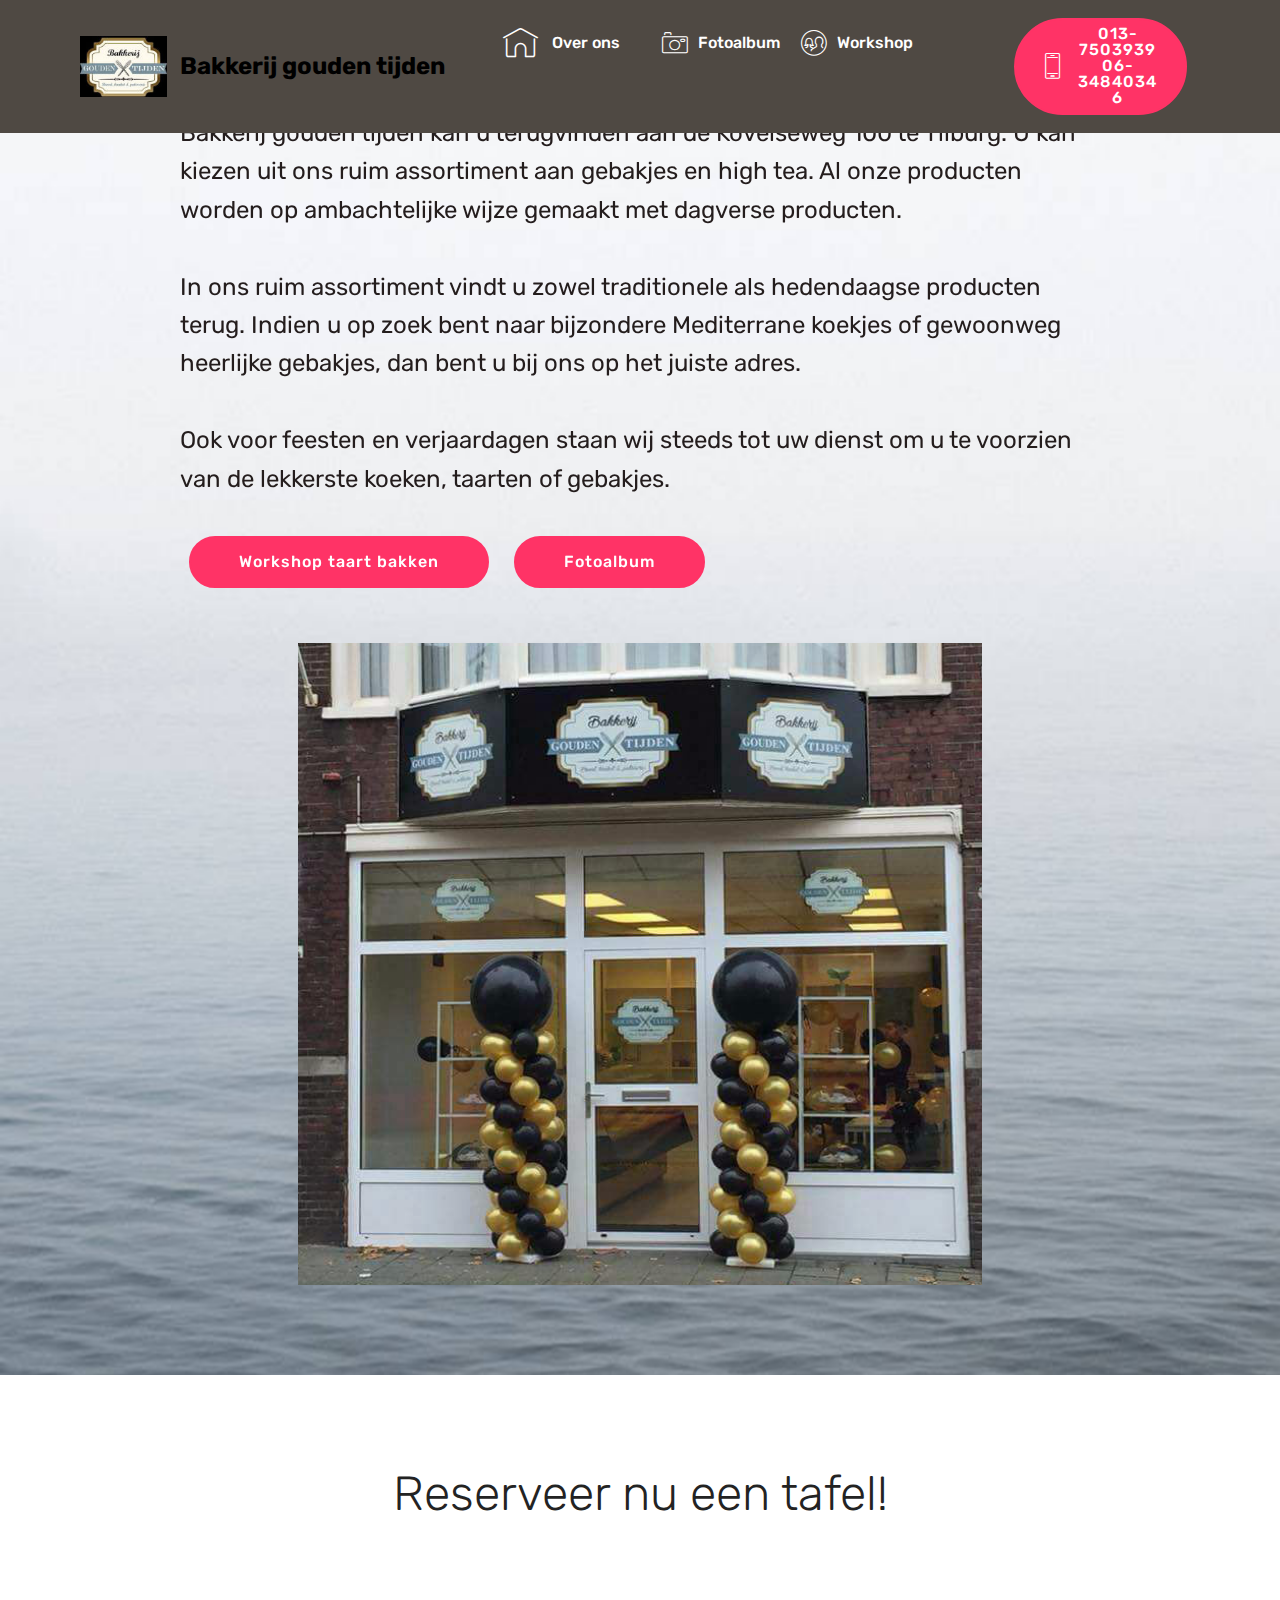
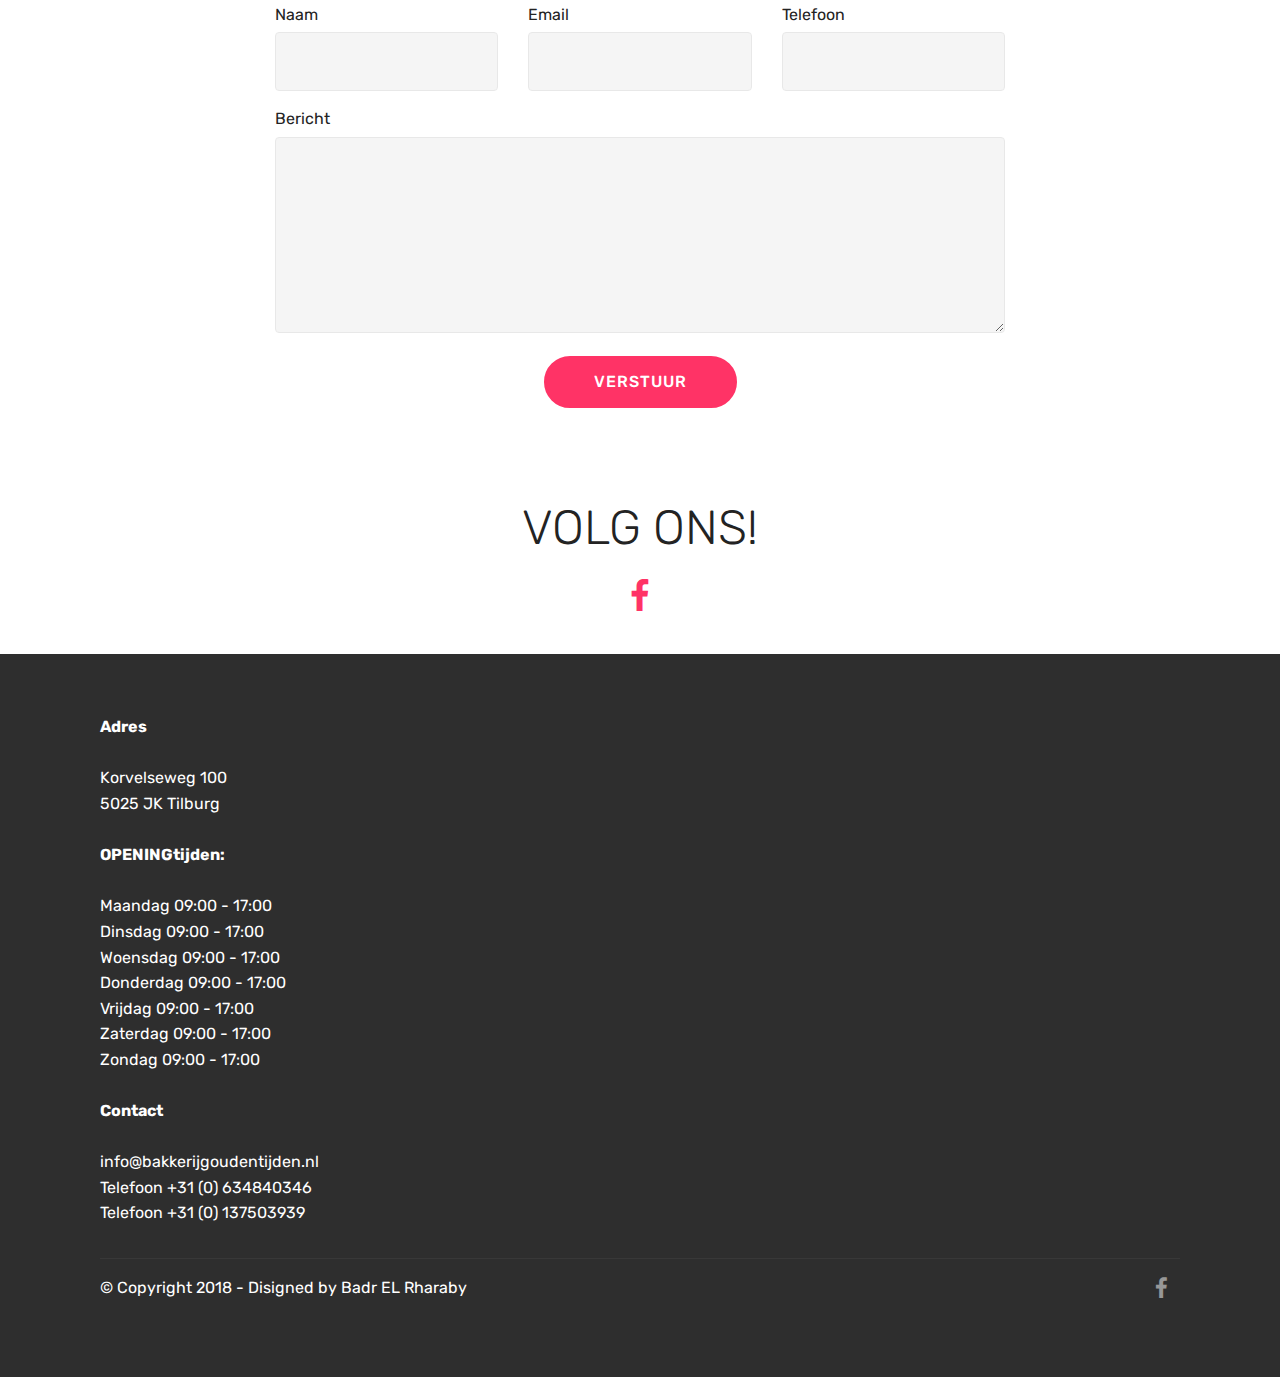
==== index.html @ db58642c "create github pages" ====
<!DOCTYPE html>
<html >
<head>
  <!-- Site made with Mobirise Website Builder v4.6.7, https://mobirise.com -->
  <meta charset="UTF-8">
  <meta http-equiv="X-UA-Compatible" content="IE=edge">
  <meta name="generator" content="Mobirise v4.6.7, mobirise.com">
  <meta name="viewport" content="width=device-width, initial-scale=1, minimum-scale=1">
  <link rel="shortcut icon" href="assets/images/download-122x86.jpg" type="image/x-icon">
  <meta name="description" content="Bakkerij gouden tijden, taart, gebak, hapjes, bastilla, msemen, bruidstaart, bakker Tilburg, bakkerij Tilburg, bakkerij korvelseweg, bakkerij brabant, Marokkaanse bakkerij, taarten bakker, workshop taarten bakker, team building, verjaardag, kinderfeestje, ramadan, high tea, lekker eten, marokkaanse koekjes, uit eten, lunchen">
  <title>Home</title>
  <link rel="stylesheet" href="assets/web/assets/mobirise-icons/mobirise-icons.css">
  <link rel="stylesheet" href="assets/tether/tether.min.css">
  <link rel="stylesheet" href="assets/bootstrap/css/bootstrap.min.css">
  <link rel="stylesheet" href="assets/bootstrap/css/bootstrap-grid.min.css">
  <link rel="stylesheet" href="assets/bootstrap/css/bootstrap-reboot.min.css">
  <link rel="stylesheet" href="assets/socicon/css/styles.css">
  <link rel="stylesheet" href="assets/dropdown/css/style.css">
  <link rel="stylesheet" href="assets/theme/css/style.css">
  <link rel="stylesheet" href="assets/mobirise/css/mbr-additional.css" type="text/css">
  
  
  
</head>
<body>
  <section class="menu cid-qR75Zklial" once="menu" id="menu1-e">

    

    <nav class="navbar navbar-expand beta-menu navbar-dropdown align-items-center navbar-fixed-top navbar-toggleable-sm">
        <button class="navbar-toggler navbar-toggler-right" type="button" data-toggle="collapse" data-target="#navbarSupportedContent" aria-controls="navbarSupportedContent" aria-expanded="false" aria-label="Toggle navigation">
            <div class="hamburger">
                <span></span>
                <span></span>
                <span></span>
                <span></span>
            </div>
        </button>
        <div class="menu-logo">
            <div class="navbar-brand">
                <span class="navbar-logo">
                    <a href="https://mobirise.com">
                         <img src="assets/images/download-122x86.jpg" alt="Mobirise" title="" style="height: 3.8rem;">
                    </a>
                </span>
                <span class="navbar-caption-wrap"><a class="navbar-caption text-black display-5" href="index.html">Bakkerij gouden tijden</a></span>
            </div>
        </div>
        <div class="collapse navbar-collapse" id="navbarSupportedContent">
            <ul class="navbar-nav nav-dropdown" data-app-modern-menu="true"><li class="nav-item"><a class="nav-link link text-white display-7" href="page3.html"><span class="mbri-home mbr-iconfont mbr-iconfont-btn" style="font-size: 35px;"></span>Over ons</a></li><li class="nav-item"><a class="nav-link link text-white display-7" href="page2.html"></a></li><li class="nav-item"><a class="nav-link link text-white display-7" href="page4.html"><br><br><span class="mbri-camera mbr-iconfont mbr-iconfont-btn"><br></span>Fotoalbum</a></li><li class="nav-item"><a class="nav-link link text-white display-7" href="page2.html"><span class="mbri-users mbr-iconfont mbr-iconfont-btn"></span>Workshop<br></a></li><li class="nav-item"><a class="nav-link link text-white display-7" href="page2.html"></a></li><li class="nav-item"><a class="nav-link link text-white display-7" href="page2.html"></a></li><li class="nav-item"><a class="nav-link link text-white display-7" href="page2.html"></a></li>
                <li class="nav-item">
                    <a class="nav-link link text-white display-7" href="https://mobirise.com">&nbsp; &nbsp; &nbsp; &nbsp; &nbsp; &nbsp; &nbsp; &nbsp; &nbsp; &nbsp; &nbsp;</a>
                </li></ul>
            <div class="navbar-buttons mbr-section-btn"><a class="btn btn-sm btn-secondary display-4" href="https://mobirise.com"><span class="mbri-mobile2 mbr-iconfont mbr-iconfont-btn"></span>013-7503939<br>06-34840346<br></a></div>
        </div>
    </nav>
</section>

<section class="engine"><a href="https://mobirise.ws/p">open source website creator</a></section><section class="header4 cid-qRaRtnP26d mbr-parallax-background" id="header4-s">

    

    

    <div class="container">
        <div class="row justify-content-md-center">
            <div class="media-content col-md-10">
                <h1 class="mbr-section-title align-center mbr-white pb-3 mbr-bold mbr-fonts-style display-1"></h1>
                
                <div class="mbr-text align-center mbr-white pb-3">
                    <p class="mbr-text mbr-fonts-style display-5">Bakkerij gouden tijden kan u terugvinden aan de Kovelseweg 100 te Tilburg. U kan kiezen uit ons ruim assortiment aan gebakjes en high tea. Al onze producten worden op ambachtelijke wijze gemaakt met dagverse producten. 
<br>
<br>In ons ruim assortiment vindt u zowel traditionele als hedendaagse producten terug. Indien u op zoek bent naar bijzondere Mediterrane koekjes of gewoonweg heerlijke gebakjes, dan bent u bij ons op het juiste adres. 
<br>
<br>Ook voor feesten en verjaardagen staan wij steeds tot uw dienst om u te voorzien van de lekkerste koeken, taarten of gebakjes.</p>
                </div>
                <div class="mbr-section-btn align-center"><a class="btn btn-md btn-secondary display-4" href="page2.html">Workshop taart bakken</a> <a class="btn btn-md btn-secondary display-4" href="page4.html">Fotoalbum</a></div>
            </div>
            <div class="mbr-figure pt-5">
                <img src="assets/images/img-20180428-wa0002-720x960.jpg" alt="Mobirise" title="" style="width: 60%;">
            </div>
        </div>
    </div>
</section>

<section class="mbr-section form1 cid-qRaJacWa7t" id="form1-o">

    

    
    <div class="container">
        <div class="row justify-content-center">
            <div class="title col-12 col-lg-8">
                <h2 class="mbr-section-title align-center pb-3 mbr-fonts-style display-2">Reserveer nu een tafel!</h2>
                <h3 class="mbr-section-subtitle align-center mbr-light pb-3 mbr-fonts-style display-5"></h3>
            </div>
        </div>
    </div>
    <div class="container">
        <div class="row justify-content-center">
            <div class="media-container-column col-lg-8" data-form-type="formoid">
                    <div data-form-alert="" hidden="">
                        Bedankt om het formulier in te vullen!
                    </div>
            
                    <form class="mbr-form" action="https://mobirise.com/" method="post" data-form-title="Mobirise Form"><input type="hidden" name="email" data-form-email="true" value="PNdp8XeYbMkjTJleqFMUQS/16YJw1NssBo35dkM4zRsrhvldEY/77U6c1dZiPjbWBC8SFFbEBg14vTzvutDBOvcJUZpwWncxmSJo+7ZG661r6z3L/tLcrryjTlhvip1u" data-form-field="Email">
                        <div class="row row-sm-offset">
                            <div class="col-md-4 multi-horizontal" data-for="name">
                                <div class="form-group">
                                    <label class="form-control-label mbr-fonts-style display-7" for="name-form1-o">Naam</label>
                                    <input type="text" class="form-control" name="name" data-form-field="Name" required="" id="name-form1-o">
                                </div>
                            </div>
                            <div class="col-md-4 multi-horizontal" data-for="email">
                                <div class="form-group">
                                    <label class="form-control-label mbr-fonts-style display-7" for="email-form1-o">Email</label>
                                    <input type="email" class="form-control" name="email" data-form-field="Email" required="" id="email-form1-o">
                                </div>
                            </div>
                            <div class="col-md-4 multi-horizontal" data-for="phone">
                                <div class="form-group">
                                    <label class="form-control-label mbr-fonts-style display-7" for="phone-form1-o">Telefoon</label>
                                    <input type="tel" class="form-control" name="phone" data-form-field="Phone" id="phone-form1-o">
                                </div>
                            </div>
                        </div>
                        <div class="form-group" data-for="message">
                            <label class="form-control-label mbr-fonts-style display-7" for="message-form1-o">Bericht</label>
                            <textarea type="text" class="form-control" name="message" rows="7" data-form-field="Message" id="message-form1-o"></textarea>
                        </div>
            
                        <span class="input-group-btn"><button href="" type="submit" class="btn btn-form btn-secondary display-4">VERSTUUR</button></span>
                    </form>
            </div>
        </div>
    </div>
</section>

<section class="cid-qRP36KrveB" id="social-buttons2-15">

    

    

    <div class="container">
        <div class="media-container-row">
            <div class="col-md-8 align-center">
                <h2 class="pb-3 mbr-fonts-style display-2">
                    VOLG ONS!
                </h2>
                <div class="social-list pl-0 mb-0">
                    <a href="https://nl-nl.facebook.com/BakkerijGoudenTijden/" target="_blank">
                        <span class="px-2 mbr-iconfont mbr-iconfont-social socicon-facebook socicon"></span>
                    </a>
                    <a href="https://www.facebook.com/pages/Mobirise/1616226671953247" target="_blank">
                        
                    </a>
                    <a href="https://instagram.com/mobirise" target="_blank">
                        
                    </a>
                    <a href="https://www.youtube.com/c/mobirise" target="_blank">
                        
                    </a>
                    <a href="https://plus.google.com/u/0/+Mobirise" target="_blank">
                        
                    </a>
                    <a href="https://www.behance.net/Mobirise" target="_blank">
                        
                    </a>
                </div>
            </div>
        </div>
    </div>
</section>

<section class="cid-qRaJcDQ9yj" id="footer2-p">

    

    

    <div class="container">
        <div class="media-container-row content mbr-white">
            <div class="col-12 col-md-3 mbr-fonts-style display-7">
                <p class="mbr-text">
                    <strong>Adres</strong>
                    <br><br>Korvelseweg 100<br>5025 JK Tilburg<br>
                    <br><strong>OPENINGtijden:</strong><strong><br></strong><br>Maandag	09:00 - 17:00<br>Dinsdag	09:00 - 17:00
<br>Woensdag	09:00 - 17:00
<br>Donderdag	09:00 - 17:00<br>Vrijdag	09:00 - 17:00
<br>Zaterdag	09:00 - 17:00
<br>Zondag	09:00 - 17:00<br>
                    <br><strong>Contact</strong><br>
                    <br>info@bakkerijgoudentijden.nl &nbsp; &nbsp; Telefoon +31 (0) 634840346<br>Telefoon&nbsp;+31 (0) 137503939</p>
            </div>
            <div class="col-12 col-md-3 mbr-fonts-style display-7">
                <p class="mbr-text"><br><br></p>
            </div>
            <div class="col-12 col-md-6">
                <div class="google-map"><iframe frameborder="0" style="border:0" src="https://www.google.com/maps/embed/v1/place?key=AIzaSyA0Dx_boXQiwvdz8sJHoYeZNVTdoWONYkU&amp;q=place_id:EitLb3J2ZWxzZXdlZyAxMDAsIDUwMjUgSksgVGlsYnVyZywgTmVkZXJsYW5kIhoSGAoUChIJ70l03Ue-xkcRqpAuy1UqE6YQZA" allowfullscreen=""></iframe></div>
            </div>
        </div>
        <div class="footer-lower">
            <div class="media-container-row">
                <div class="col-sm-12">
                    <hr>
                </div>
            </div>
            <div class="media-container-row mbr-white">
                <div class="col-sm-6 copyright">
                    <p class="mbr-text mbr-fonts-style display-7">
                        © Copyright 2018 - Disigned by Badr EL Rharaby</p>
                </div>
                <div class="col-md-6">
                    <div class="social-list align-right">
                        <div class="soc-item">
                            <a href="https://nl-nl.facebook.com/BakkerijGoudenTijden/" target="_blank">
                                <span class="mbr-iconfont mbr-iconfont-social socicon-facebook socicon"></span>
                            </a>
                        </div>
                        
                        
                        
                        
                        
                    </div>
                </div>
            </div>
        </div>
    </div>
</section>


  <script src="assets/web/assets/jquery/jquery.min.js"></script>
  <script src="assets/popper/popper.min.js"></script>
  <script src="assets/tether/tether.min.js"></script>
  <script src="assets/bootstrap/js/bootstrap.min.js"></script>
  <script src="assets/smoothscroll/smooth-scroll.js"></script>
  <script src="assets/dropdown/js/script.min.js"></script>
  <script src="assets/touchswipe/jquery.touch-swipe.min.js"></script>
  <script src="assets/sociallikes/social-likes.js"></script>
  <script src="assets/parallax/jarallax.min.js"></script>
  <script src="assets/theme/js/script.js"></script>
  <script src="assets/formoid/formoid.min.js"></script>
  
  
</body>
</html>
---- assets/web/assets/mobirise-icons/mobirise-icons.css ----
@font-face {
  font-family: 'MobiriseIcons';
  src:  url('mobirise-icons.eot?spat4u');
  src:  url('mobirise-icons.eot?spat4u#iefix') format('embedded-opentype'),
    url('mobirise-icons.ttf?spat4u') format('truetype'),
    url('mobirise-icons.woff?spat4u') format('woff'),
    url('mobirise-icons.svg?spat4u#MobiriseIcons') format('svg');
  font-weight: normal;
  font-style: normal;
}

[class^="mbri-"], [class*=" mbri-"] {
  /* use !important to prevent issues with browser extensions that change fonts */
  font-family: MobiriseIcons !important;
  speak: none;
  font-style: normal;
  font-weight: normal;
  font-variant: normal;
  text-transform: none;
  line-height: 1;

  /* Better Font Rendering =========== */
  -webkit-font-smoothing: antialiased;
  -moz-osx-font-smoothing: grayscale;
}

.mbri-add-submenu:before {
  content: "\e900";
}
.mbri-alert:before {
  content: "\e901";
}
.mbri-align-center:before {
  content: "\e902";
}
.mbri-align-justify:before {
  content: "\e903";
}
.mbri-align-left:before {
  content: "\e904";
}
.mbri-align-right:before {
  content: "\e905";
}
.mbri-android:before {
  content: "\e906";
}
.mbri-apple:before {
  content: "\e907";
}
.mbri-arrow-down:before {
  content: "\e908";
}
.mbri-arrow-next:before {
  content: "\e909";
}
.mbri-arrow-prev:before {
  content: "\e90a";
}
.mbri-arrow-up:before {
  content: "\e90b";
}
.mbri-bold:before {
  content: "\e90c";
}
.mbri-bookmark:before {
  content: "\e90d";
}
.mbri-bootstrap:before {
  content: "\e90e";
}
.mbri-briefcase:before {
  content: "\e90f";
}
.mbri-browse:before {
  content: "\e910";
}
.mbri-bulleted-list:before {
  content: "\e911";
}
.mbri-calendar:before {
  content: "\e912";
}
.mbri-camera:before {
  content: "\e913";
}
.mbri-cart-add:before {
  content: "\e914";
}
.mbri-cart-full:before {
  content: "\e915";
}
.mbri-cash:before {
  content: "\e916";
}
.mbri-change-style:before {
  content: "\e917";
}
.mbri-chat:before {
  content: "\e918";
}
.mbri-clock:before {
  content: "\e919";
}
.mbri-close:before {
  content: "\e91a";
}
.mbri-cloud:before {
  content: "\e91b";
}
.mbri-code:before {
  content: "\e91c";
}
.mbri-contact-form:before {
  content: "\e91d";
}
.mbri-credit-card:before {
  content: "\e91e";
}
.mbri-cursor-click:before {
  content: "\e91f";
}
.mbri-cust-feedback:before {
  content: "\e920";
}
.mbri-database:before {
  content: "\e921";
}
.mbri-delivery:before {
  content: "\e922";
}
.mbri-desktop:before {
  content: "\e923";
}
.mbri-devices:before {
  content: "\e924";
}
.mbri-down:before {
  content: "\e925";
}
.mbri-download:before {
  content: "\e989";
}
.mbri-drag-n-drop:before {
  content: "\e927";
}
.mbri-drag-n-drop2:before {
  content: "\e928";
}
.mbri-edit:before {
  content: "\e929";
}
.mbri-edit2:before {
  content: "\e92a";
}
.mbri-error:before {
  content: "\e92b";
}
.mbri-extension:before {
  content: "\e92c";
}
.mbri-features:before {
  content: "\e92d";
}
.mbri-file:before {
  content: "\e92e";
}
.mbri-flag:before {
  content: "\e92f";
}
.mbri-folder:before {
  content: "\e930";
}
.mbri-gift:before {
  content: "\e931";
}
.mbri-github:before {
  content: "\e932";
}
.mbri-globe:before {
  content: "\e933";
}
.mbri-globe-2:before {
  content: "\e934";
}
.mbri-growing-chart:before {
  content: "\e935";
}
.mbri-hearth:before {
  content: "\e936";
}
.mbri-help:before {
  content: "\e937";
}
.mbri-home:before {
  content: "\e938";
}
.mbri-hot-cup:before {
  content: "\e939";
}
.mbri-idea:before {
  content: "\e93a";
}
.mbri-image-gallery:before {
  content: "\e93b";
}
.mbri-image-slider:before {
  content: "\e93c";
}
.mbri-info:before {
  content: "\e93d";
}
.mbri-italic:before {
  content: "\e93e";
}
.mbri-key:before {
  content: "\e93f";
}
.mbri-laptop:before {
  content: "\e940";
}
.mbri-layers:before {
  content: "\e941";
}
.mbri-left-right:before {
  content: "\e942";
}
.mbri-left:before {
  content: "\e943";
}
.mbri-letter:before {
  content: "\e944";
}
.mbri-like:before {
  content: "\e945";
}
.mbri-link:before {
  content: "\e946";
}
.mbri-lock:before {
  content: "\e947";
}
.mbri-login:before {
  content: "\e948";
}
.mbri-logout:before {
  content: "\e949";
}
.mbri-magic-stick:before {
  content: "\e94a";
}
.mbri-map-pin:before {
  content: "\e94b";
}
.mbri-menu:before {
  content: "\e94c";
}
.mbri-mobile:before {
  content: "\e94d";
}
.mbri-mobile2:before {
  content: "\e94e";
}
.mbri-mobirise:before {
  content: "\e94f";
}
.mbri-more-horizontal:before {
  content: "\e950";
}
.mbri-more-vertical:before {
  content: "\e951";
}
.mbri-music:before {
  content: "\e952";
}
.mbri-new-file:before {
  content: "\e953";
}
.mbri-numbered-list:before {
  content: "\e954";
}
.mbri-opened-folder:before {
  content: "\e955";
}
.mbri-pages:before {
  content: "\e956";
}
.mbri-paper-plane:before {
  content: "\e957";
}
.mbri-paperclip:before {
  content: "\e958";
}
.mbri-photo:before {
  content: "\e959";
}
.mbri-photos:before {
  content: "\e95a";
}
.mbri-pin:before {
  content: "\e95b";
}
.mbri-play:before {
  content: "\e95c";
}
.mbri-plus:before {
  content: "\e95d";
}
.mbri-preview:before {
  content: "\e95e";
}
.mbri-print:before {
  content: "\e95f";
}
.mbri-protect:before {
  content: "\e960";
}
.mbri-question:before {
  content: "\e961";
}
.mbri-quote-left:before {
  content: "\e962";
}
.mbri-quote-right:before {
  content: "\e963";
}
.mbri-refresh:before {
  content: "\e964";
}
.mbri-responsive:before {
  content: "\e965";
}
.mbri-right:before {
  content: "\e966";
}
.mbri-rocket:before {
  content: "\e967";
}
.mbri-sad-face:before {
  content: "\e968";
}
.mbri-sale:before {
  content: "\e969";
}
.mbri-save:before {
  content: "\e96a";
}
.mbri-search:before {
  content: "\e96b";
}
.mbri-setting:before {
  content: "\e96c";
}
.mbri-setting2:before {
  content: "\e96d";
}
.mbri-setting3:before {
  content: "\e96e";
}
.mbri-share:before {
  content: "\e96f";
}
.mbri-shopping-bag:before {
  content: "\e970";
}
.mbri-shopping-basket:before {
  content: "\e971";
}
.mbri-shopping-cart:before {
  content: "\e972";
}
.mbri-sites:before {
  content: "\e973";
}
.mbri-smile-face:before {
  content: "\e974";
}
.mbri-speed:before {
  content: "\e975";
}
.mbri-star:before {
  content: "\e976";
}
.mbri-success:before {
  content: "\e977";
}
.mbri-sun:before {
  content: "\e978";
}
.mbri-sun2:before {
  content: "\e979";
}
.mbri-tablet:before {
  content: "\e97a";
}
.mbri-tablet-vertical:before {
  content: "\e97b";
}
.mbri-target:before {
  content: "\e97c";
}
.mbri-timer:before {
  content: "\e97d";
}
.mbri-to-ftp:before {
  content: "\e97e";
}
.mbri-to-local-drive:before {
  content: "\e97f";
}
.mbri-touch-swipe:before {
  content: "\e980";
}
.mbri-touch:before {
  content: "\e981";
}
.mbri-trash:before {
  content: "\e982";
}
.mbri-underline:before {
  content: "\e983";
}
.mbri-unlink:before {
  content: "\e984";
}
.mbri-unlock:before {
  content: "\e985";
}
.mbri-up-down:before {
  content: "\e986";
}
.mbri-up:before {
  content: "\e987";
}
.mbri-update:before {
  content: "\e988";
}
.mbri-upload:before {
 content: "\e926"; 
}
.mbri-user:before {
  content: "\e98a";
}
.mbri-user2:before {
  content: "\e98b";
}
.mbri-users:before {
  content: "\e98c";
}
.mbri-video:before {
  content: "\e98d";
}
.mbri-video-play:before {
  content: "\e98e";
}
.mbri-watch:before {
  content: "\e98f";
}
.mbri-website-theme:before {
  content: "\e990";
}
.mbri-wifi:before {
  content: "\e991";
}
.mbri-windows:before {
  content: "\e992";
}
.mbri-zoom-out:before {
  content: "\e993";
}
.mbri-redo:before {
  content: "\e994";
}
.mbri-undo:before {
  content: "\e995";
}
---- assets/socicon/css/styles.css ----
@charset "UTF-8";

@font-face {
  font-family: "socicon";
  src:url("../fonts/socicon.eot");
  src:url("../fonts/socicon.eot?#iefix") format("embedded-opentype"),
    url("../fonts/socicon.woff") format("woff"),
    url("../fonts/socicon.ttf") format("truetype"),
    url("../fonts/socicon.svg#socicon") format("svg");
  font-weight: normal;
  font-style: normal;

}

[data-icon]:before {
  font-family: "socicon" !important;
  content: attr(data-icon);
  font-style: normal !important;
  font-weight: normal !important;
  font-variant: normal !important;
  text-transform: none !important;
  speak: none;
  line-height: 1;
  -webkit-font-smoothing: antialiased;
  -moz-osx-font-smoothing: grayscale;
}

[class^="socicon-"]:before,
[class*=" socicon-"]:before {
  font-family: "socicon" !important;
  font-style: normal !important;
  font-weight: normal !important;
  font-variant: normal !important;
  text-transform: none !important;
  speak: none;
  line-height: 1;
  -webkit-font-smoothing: antialiased;
  -moz-osx-font-smoothing: grayscale;
}

.socicon-modelmayhem:before {
  content: "\e000";
}
.socicon-mixcloud:before {
  content: "\e001";
}
.socicon-drupal:before {
  content: "\e002";
}
.socicon-swarm:before {
  content: "\e003";
}
.socicon-istock:before {
  content: "\e004";
}
.socicon-yammer:before {
  content: "\e005";
}
.socicon-ello:before {
  content: "\e006";
}
.socicon-stackoverflow:before {
  content: "\e007";
}
.socicon-persona:before {
  content: "\e008";
}
.socicon-triplej:before {
  content: "\e009";
}
.socicon-houzz:before {
  content: "\e00a";
}
.socicon-rss:before {
  content: "\e00b";
}
.socicon-paypal:before {
  content: "\e00c";
}
.socicon-odnoklassniki:before {
  content: "\e00d";
}
.socicon-airbnb:before {
  content: "\e00e";
}
.socicon-periscope:before {
  content: "\e00f";
}
.socicon-outlook:before {
  content: "\e010";
}
.socicon-coderwall:before {
  content: "\e011";
}
.socicon-tripadvisor:before {
  content: "\e012";
}
.socicon-appnet:before {
  content: "\e013";
}
.socicon-goodreads:before {
  content: "\e014";
}
.socicon-tripit:before {
  content: "\e015";
}
.socicon-lanyrd:before {
  content: "\e016";
}
.socicon-slideshare:before {
  content: "\e017";
}
.socicon-buffer:before {
  content: "\e018";
}
.socicon-disqus:before {
  content: "\e019";
}
.socicon-vkontakte:before {
  content: "\e01a";
}
.socicon-whatsapp:before {
  content: "\e01b";
}
.socicon-patreon:before {
  content: "\e01c";
}
.socicon-storehouse:before {
  content: "\e01d";
}
.socicon-pocket:before {
  content: "\e01e";
}
.socicon-mail:before {
  content: "\e01f";
}
.socicon-blogger:before {
  content: "\e020";
}
.socicon-technorati:before {
  content: "\e021";
}
.socicon-reddit:before {
  content: "\e022";
}
.socicon-dribbble:before {
  content: "\e023";
}
.socicon-stumbleupon:before {
  content: "\e024";
}
.socicon-digg:before {
  content: "\e025";
}
.socicon-envato:before {
  content: "\e026";
}
.socicon-behance:before {
  content: "\e027";
}
.socicon-delicious:before {
  content: "\e028";
}
.socicon-deviantart:before {
  content: "\e029";
}
.socicon-forrst:before {
  content: "\e02a";
}
.socicon-play:before {
  content: "\e02b";
}
.socicon-zerply:before {
  content: "\e02c";
}
.socicon-wikipedia:before {
  content: "\e02d";
}
.socicon-apple:before {
  content: "\e02e";
}
.socicon-flattr:before {
  content: "\e02f";
}
.socicon-github:before {
  content: "\e030";
}
.socicon-renren:before {
  content: "\e031";
}
.socicon-friendfeed:before {
  content: "\e032";
}
.socicon-newsvine:before {
  content: "\e033";
}
.socicon-identica:before {
  content: "\e034";
}
.socicon-bebo:before {
  content: "\e035";
}
.socicon-zynga:before {
  content: "\e036";
}
.socicon-steam:before {
  content: "\e037";
}
.socicon-xbox:before {
  content: "\e038";
}
.socicon-windows:before {
  content: "\e039";
}
.socicon-qq:before {
  content: "\e03a";
}
.socicon-douban:before {
  content: "\e03b";
}
.socicon-meetup:before {
  content: "\e03c";
}
.socicon-playstation:before {
  content: "\e03d";
}
.socicon-android:before {
  content: "\e03e";
}
.socicon-snapchat:before {
  content: "\e03f";
}
.socicon-twitter:before {
  content: "\e040";
}
.socicon-facebook:before {
  content: "\e041";
}
.socicon-googleplus:before {
  content: "\e042";
}
.socicon-pinterest:before {
  content: "\e043";
}
.socicon-foursquare:before {
  content: "\e044";
}
.socicon-yahoo:before {
  content: "\e045";
}
.socicon-skype:before {
  content: "\e046";
}
.socicon-yelp:before {
  content: "\e047";
}
.socicon-feedburner:before {
  content: "\e048";
}
.socicon-linkedin:before {
  content: "\e049";
}
.socicon-viadeo:before {
  content: "\e04a";
}
.socicon-xing:before {
  content: "\e04b";
}
.socicon-myspace:before {
  content: "\e04c";
}
.socicon-soundcloud:before {
  content: "\e04d";
}
.socicon-spotify:before {
  content: "\e04e";
}
.socicon-grooveshark:before {
  content: "\e04f";
}
.socicon-lastfm:before {
  content: "\e050";
}
.socicon-youtube:before {
  content: "\e051";
}
.socicon-vimeo:before {
  content: "\e052";
}
.socicon-dailymotion:before {
  content: "\e053";
}
.socicon-vine:before {
  content: "\e054";
}
.socicon-flickr:before {
  content: "\e055";
}
.socicon-500px:before {
  content: "\e056";
}
.socicon-wordpress:before {
  content: "\e058";
}
.socicon-tumblr:before {
  content: "\e059";
}
.socicon-twitch:before {
  content: "\e05a";
}
.socicon-8tracks:before {
  content: "\e05b";
}
.socicon-amazon:before {
  content: "\e05c";
}
.socicon-icq:before {
  content: "\e05d";
}
.socicon-smugmug:before {
  content: "\e05e";
}
.socicon-ravelry:before {
  content: "\e05f";
}
.socicon-weibo:before {
  content: "\e060";
}
.socicon-baidu:before {
  content: "\e061";
}
.socicon-angellist:before {
  content: "\e062";
}
.socicon-ebay:before {
  content: "\e063";
}
.socicon-imdb:before {
  content: "\e064";
}
.socicon-stayfriends:before {
  content: "\e065";
}
.socicon-residentadvisor:before {
  content: "\e066";
}
.socicon-google:before {
  content: "\e067";
}
.socicon-yandex:before {
  content: "\e068";
}
.socicon-sharethis:before {
  content: "\e069";
}
.socicon-bandcamp:before {
  content: "\e06a";
}
.socicon-itunes:before {
  content: "\e06b";
}
.socicon-deezer:before {
  content: "\e06c";
}
.socicon-telegram:before {
  content: "\e06e";
}
.socicon-openid:before {
  content: "\e06f";
}
.socicon-amplement:before {
  content: "\e070";
}
.socicon-viber:before {
  content: "\e071";
}
.socicon-zomato:before {
  content: "\e072";
}
.socicon-draugiem:before {
  content: "\e074";
}
.socicon-endomodo:before {
  content: "\e075";
}
.socicon-filmweb:before {
  content: "\e076";
}
.socicon-stackexchange:before {
  content: "\e077";
}
.socicon-wykop:before {
  content: "\e078";
}
.socicon-teamspeak:before {
  content: "\e079";
}
.socicon-teamviewer:before {
  content: "\e07a";
}
.socicon-ventrilo:before {
  content: "\e07b";
}
.socicon-younow:before {
  content: "\e07c";
}
.socicon-raidcall:before {
  content: "\e07d";
}
.socicon-mumble:before {
  content: "\e07e";
}
.socicon-medium:before {
  content: "\e06d";
}
.socicon-bebee:before {
  content: "\e07f";
}
.socicon-hitbox:before {
  content: "\e080";
}
.socicon-reverbnation:before {
  content: "\e081";
}
.socicon-formulr:before {
  content: "\e082";
}
.socicon-instagram:before {
  content: "\e057";
}
.socicon-battlenet:before {
  content: "\e083";
}
.socicon-chrome:before {
  content: "\e084";
}
.socicon-discord:before {
  content: "\e086";
}
.socicon-issuu:before {
  content: "\e087";
}
.socicon-macos:before {
  content: "\e088";
}
.socicon-firefox:before {
  content: "\e089";
}
.socicon-opera:before {
  content: "\e08d";
}
.socicon-keybase:before {
  content: "\e090";
}
.socicon-alliance:before {
  content: "\e091";
}
.socicon-livejournal:before {
  content: "\e092";
}
.socicon-googlephotos:before {
  content: "\e093";
}
.socicon-horde:before {
  content: "\e094";
}
.socicon-etsy:before {
  content: "\e095";
}
.socicon-zapier:before {
  content: "\e096";
}
.socicon-google-scholar:before {
  content: "\e097";
}
.socicon-researchgate:before {
  content: "\e098";
}
.socicon-wechat:before {
  content: "\e099";
}
.socicon-strava:before {
  content: "\e09a";
}
.socicon-line:before {
  content: "\e09b";
}
.socicon-lyft:before {
  content: "\e09c";
}
.socicon-uber:before {
  content: "\e09d";
}
.socicon-songkick:before {
  content: "\e09e";
}
.socicon-viewbug:before {
  content: "\e09f";
}
.socicon-googlegroups:before {
  content: "\e0a0";
}
.socicon-quora:before {
  content: "\e073";
}
.socicon-diablo:before {
  content: "\e085";
}
.socicon-blizzard:before {
  content: "\e0a1";
}
.socicon-hearthstone:before {
  content: "\e08b";
}
.socicon-heroes:before {
  content: "\e08a";
}
.socicon-overwatch:before {
  content: "\e08c";
}
.socicon-warcraft:before {
  content: "\e08e";
}
.socicon-starcraft:before {
  content: "\e08f";
}
.socicon-beam:before {
  content: "\e0a2";
}
.socicon-curse:before {
  content: "\e0a3";
}
.socicon-player:before {
  content: "\e0a4";
}
.socicon-streamjar:before {
  content: "\e0a5";
}
.socicon-nintendo:before {
  content: "\e0a6";
}
.socicon-hellocoton:before {
  content: "\e0a7";
}
---- assets/dropdown/css/style.css ----
.navbar-dropdown {
  left: 0;
  padding: 0;
  position: absolute;
  right: 0;
  top: 0;
  transition: all 0.45s ease;
  z-index: 1030;
  background: #282828; }
  .navbar-dropdown .navbar-logo {
    margin-right: 0.8rem;
    transition: margin 0.3s ease-in-out;
    vertical-align: middle; }
    .navbar-dropdown .navbar-logo img {
      height: 3.125rem;
      transition: all 0.3s ease-in-out; }
    .navbar-dropdown .navbar-logo.mbr-iconfont {
      font-size: 3.125rem;
      line-height: 3.125rem; }
  .navbar-dropdown .navbar-caption {
    font-weight: 700;
    white-space: normal;
    vertical-align: -4px;
    line-height: 3.125rem !important; }
    .navbar-dropdown .navbar-caption, .navbar-dropdown .navbar-caption:hover {
      color: inherit;
      text-decoration: none; }
  .navbar-dropdown .mbr-iconfont + .navbar-caption {
    vertical-align: -1px; }
  .navbar-dropdown.navbar-fixed-top {
    position: fixed; }
  .navbar-dropdown .navbar-brand span {
    vertical-align: -4px; }
  .navbar-dropdown.bg-color.transparent {
    background: none; }
  .navbar-dropdown.navbar-short .navbar-brand {
    padding: 0.625rem 0; }
    .navbar-dropdown.navbar-short .navbar-brand span {
      vertical-align: -1px; }
  .navbar-dropdown.navbar-short .navbar-caption {
    line-height: 2.375rem !important;
    vertical-align: -2px; }
  .navbar-dropdown.navbar-short .navbar-logo {
    margin-right: 0.5rem; }
    .navbar-dropdown.navbar-short .navbar-logo img {
      height: 2.375rem; }
    .navbar-dropdown.navbar-short .navbar-logo.mbr-iconfont {
      font-size: 2.375rem;
      line-height: 2.375rem; }
  .navbar-dropdown.navbar-short .mbr-table-cell {
    height: 3.625rem; }
  .navbar-dropdown .navbar-close {
    left: 0.6875rem;
    position: fixed;
    top: 0.75rem;
    z-index: 1000; }
  .navbar-dropdown .hamburger-icon {
    content: "";
    display: inline-block;
    vertical-align: middle;
    width: 16px;
    -webkit-box-shadow: 0 -6px 0 1px #282828,0 0 0 1px #282828,0 6px 0 1px #282828;
    -moz-box-shadow: 0 -6px 0 1px #282828,0 0 0 1px #282828,0 6px 0 1px #282828;
    box-shadow: 0 -6px 0 1px #282828,0 0 0 1px #282828,0 6px 0 1px #282828; }

.dropdown-menu .dropdown-toggle[data-toggle="dropdown-submenu"]::after {
  border-bottom: 0.35em solid transparent;
  border-left: 0.35em solid;
  border-right: 0;
  border-top: 0.35em solid transparent;
  margin-left: 0.3rem; }

.dropdown-menu .dropdown-item:focus {
  outline: 0; }

.nav-dropdown {
  font-size: 0.75rem;
  font-weight: 500;
  height: auto !important; }
  .nav-dropdown .nav-btn {
    padding-left: 1rem; }
  .nav-dropdown .link {
    margin: .667em 1.667em;
    font-weight: 500;
    padding: 0;
    transition: color .2s ease-in-out; }
    .nav-dropdown .link.dropdown-toggle {
      margin-right: 2.583em; }
      .nav-dropdown .link.dropdown-toggle::after {
        margin-left: .25rem;
        border-top: 0.35em solid;
        border-right: 0.35em solid transparent;
        border-left: 0.35em solid transparent;
        border-bottom: 0; }
      .nav-dropdown .link.dropdown-toggle[aria-expanded="true"] {
        margin: 0;
        padding: 0.667em 3.263em  0.667em 1.667em; }
  .nav-dropdown .link::after,
  .nav-dropdown .dropdown-item::after {
    color: inherit; }
  .nav-dropdown .btn {
    font-size: 0.75rem;
    font-weight: 700;
    letter-spacing: 0;
    margin-bottom: 0;
    padding-left: 1.25rem;
    padding-right: 1.25rem; }
  .nav-dropdown .dropdown-menu {
    border-radius: 0;
    border: 0;
    left: 0;
    margin: 0;
    padding-bottom: 1.25rem;
    padding-top: 1.25rem;
    position: relative; }
  .nav-dropdown .dropdown-submenu {
    margin-left: 0.125rem;
    top: 0; }
  .nav-dropdown .dropdown-item {
    font-weight: 500;
    line-height: 2;
    padding: 0.3846em 4.615em 0.3846em 1.5385em;
    position: relative;
    transition: color .2s ease-in-out, background-color .2s ease-in-out; }
    .nav-dropdown .dropdown-item::after {
      margin-top: -0.3077em;
      position: absolute;
      right: 1.1538em;
      top: 50%; }
    .nav-dropdown .dropdown-item:focus, .nav-dropdown .dropdown-item:hover {
      background: none; }

@media (max-width: 767px) {
  .nav-dropdown.navbar-toggleable-sm {
    bottom: 0;
    display: none;
    left: 0;
    overflow-x: hidden;
    position: fixed;
    top: 0;
    transform: translateX(-100%);
    -ms-transform: translateX(-100%);
    -webkit-transform: translateX(-100%);
    width: 18.75rem;
    z-index: 999; } }
.nav-dropdown.navbar-toggleable-xl {
  bottom: 0;
  display: none;
  left: 0;
  overflow-x: hidden;
  position: fixed;
  top: 0;
  transform: translateX(-100%);
  -ms-transform: translateX(-100%);
  -webkit-transform: translateX(-100%);
  width: 18.75rem;
  z-index: 999; }

.nav-dropdown-sm {
  display: block !important;
  overflow-x: hidden;
  overflow: auto;
  padding-top: 3.875rem; }
  .nav-dropdown-sm::after {
    content: "";
    display: block;
    height: 3rem;
    width: 100%; }
  .nav-dropdown-sm.collapse.in ~ .navbar-close {
    display: block !important; }
  .nav-dropdown-sm.collapsing, .nav-dropdown-sm.collapse.in {
    transform: translateX(0);
    -ms-transform: translateX(0);
    -webkit-transform: translateX(0);
    transition: all 0.25s ease-out;
    -webkit-transition: all 0.25s ease-out;
    background: #282828; }
  .nav-dropdown-sm.collapsing[aria-expanded="false"] {
    transform: translateX(-100%);
    -ms-transform: translateX(-100%);
    -webkit-transform: translateX(-100%); }
  .nav-dropdown-sm .nav-item {
    display: block;
    margin-left: 0 !important;
    padding-left: 0; }
  .nav-dropdown-sm .link,
  .nav-dropdown-sm .dropdown-item {
    border-top: 1px dotted rgba(255, 255, 255, 0.1);
    font-size: 0.8125rem;
    line-height: 1.6;
    margin: 0 !important;
    padding: 0.875rem 2.4rem 0.875rem 1.5625rem !important;
    position: relative;
    white-space: normal; }
    .nav-dropdown-sm .link:focus, .nav-dropdown-sm .link:hover,
    .nav-dropdown-sm .dropdown-item:focus,
    .nav-dropdown-sm .dropdown-item:hover {
      background: rgba(0, 0, 0, 0.2) !important;
      color: #c0a375; }
  .nav-dropdown-sm .nav-btn {
    position: relative;
    padding: 1.5625rem 1.5625rem 0 1.5625rem; }
    .nav-dropdown-sm .nav-btn::before {
      border-top: 1px dotted rgba(255, 255, 255, 0.1);
      content: "";
      left: 0;
      position: absolute;
      top: 0;
      width: 100%; }
    .nav-dropdown-sm .nav-btn + .nav-btn {
      padding-top: 0.625rem; }
      .nav-dropdown-sm .nav-btn + .nav-btn::before {
        display: none; }
  .nav-dropdown-sm .btn {
    padding: 0.625rem 0; }
  .nav-dropdown-sm .dropdown-toggle[data-toggle="dropdown-submenu"]::after {
    margin-left: .25rem;
    border-top: 0.35em solid;
    border-right: 0.35em solid transparent;
    border-left: 0.35em solid transparent;
    border-bottom: 0; }
  .nav-dropdown-sm .dropdown-toggle[data-toggle="dropdown-submenu"][aria-expanded="true"]::after {
    border-top: 0;
    border-right: 0.35em solid transparent;
    border-left: 0.35em solid transparent;
    border-bottom: 0.35em solid; }
  .nav-dropdown-sm .dropdown-menu {
    margin: 0;
    padding: 0;
    position: relative;
    top: 0;
    left: 0;
    width: 100%;
    border: 0;
    float: none;
    border-radius: 0;
    background: none; }
  .nav-dropdown-sm .dropdown-submenu {
    left: 100%;
    margin-left: 0.125rem;
    margin-top: -1.25rem;
    top: 0; }

.navbar-toggleable-sm .nav-dropdown .dropdown-menu {
  position: absolute; }

.navbar-toggleable-sm .nav-dropdown .dropdown-submenu {
  left: 100%;
  margin-left: 0.125rem;
  margin-top: -1.25rem;
  top: 0; }

.navbar-toggleable-sm.opened .nav-dropdown .dropdown-menu {
  position: relative; }

.navbar-toggleable-sm.opened .nav-dropdown .dropdown-submenu {
  left: 0;
  margin-left: 00rem;
  margin-top: 0rem;
  top: 0; }

.is-builder .nav-dropdown.collapsing {
  transition: none !important; }

/*# sourceMappingURL=style.css.map */
---- assets/theme/css/style.css ----
/*!
 * Mobirise v4 theme (https://mobirise.com/)
 * Copyright 2017 Mobirise
 */
section {
  background-color: #eeeeee; }

section,
.container,
.container-fluid {
  position: relative;
  word-wrap: break-word; }

a.mbr-iconfont:hover {
  text-decoration: none; }

.article .lead p, .article .lead ul, .article .lead ol, .article .lead pre, .article .lead blockquote {
  margin-bottom: 0; }

a {
  font-style: normal;
  font-weight: 400;
  cursor: pointer; }
  a, a:hover {
    text-decoration: none; }

figure {
  margin-bottom: 0; }

body {
  color: #232323; }

h1, h2, h3, h4, h5, h6,
.h1, .h2, .h3, .h4, .h5, .h6,
.display-1, .display-2, .display-3, .display-4 {
  line-height: 1;
  word-break: break-word;
  word-wrap: break-word; }

b, strong {
  font-weight: bold; }

blockquote {
  padding: 10px 0 10px 20px;
  position: relative;
  border-left: 2px solid;
  border-color: #ff3366; }

input:-webkit-autofill, input:-webkit-autofill:hover, input:-webkit-autofill:focus, input:-webkit-autofill:active {
  transition-delay: 9999s;
  transition-property: background-color, color; }

textarea[type="hidden"] {
  display: none; }

body {
  position: relative; }

section {
  background-position: 50% 50%;
  background-repeat: no-repeat;
  background-size: cover; }
  section .mbr-background-video,
  section .mbr-background-video-preview {
    position: absolute;
    bottom: 0;
    left: 0;
    right: 0;
    top: 0; }

.hidden {
  visibility: hidden; }

.mbr-z-index20 {
  z-index: 20; }

/*! Base colors */
.mbr-white {
  color: #ffffff; }

.mbr-black {
  color: #000000; }

.mbr-bg-white {
  background-color: #ffffff; }

.mbr-bg-black {
  background-color: #000000; }

/*! Text-aligns */
.align-left {
  text-align: left; }

.align-center {
  text-align: center; }

.align-right {
  text-align: right; }

@media (max-width: 767px) {
  .align-left, .align-center, .align-right, .mbr-section-btn, .mbr-section-title {
    text-align: center; } }
/*! Font-weight  */
.mbr-light {
  font-weight: 300; }

.mbr-regular {
  font-weight: 400; }

.mbr-semibold {
  font-weight: 500; }

.mbr-bold {
  font-weight: 700; }

/*! Media  */
.media-size-item {
  -webkit-flex: 1 1 auto;
  -moz-flex: 1 1 auto;
  -ms-flex: 1 1 auto;
  -o-flex: 1 1 auto;
  flex: 1 1 auto; }

.media-content {
  -webkit-flex-basis: 100%;
  flex-basis: 100%; }

.media-container-row {
  display: -ms-flexbox;
  display: -webkit-flex;
  display: flex;
  -webkit-flex-direction: row;
  -ms-flex-direction: row;
  flex-direction: row;
  -webkit-flex-wrap: wrap;
  -ms-flex-wrap: wrap;
  flex-wrap: wrap;
  -webkit-justify-content: center;
  -ms-flex-pack: center;
  justify-content: center;
  -webkit-align-content: center;
  -ms-flex-line-pack: center;
  align-content: center;
  -webkit-align-items: start;
  -ms-flex-align: start;
  align-items: start; }
  .media-container-row .media-size-item {
    width: 400px; }

.media-container-column {
  display: -ms-flexbox;
  display: -webkit-flex;
  display: flex;
  -webkit-flex-direction: column;
  -ms-flex-direction: column;
  flex-direction: column;
  -webkit-flex-wrap: wrap;
  -ms-flex-wrap: wrap;
  flex-wrap: wrap;
  -webkit-justify-content: center;
  -ms-flex-pack: center;
  justify-content: center;
  -webkit-align-content: center;
  -ms-flex-line-pack: center;
  align-content: center;
  -webkit-align-items: stretch;
  -ms-flex-align: stretch;
  align-items: stretch; }
  .media-container-column > * {
    width: 100%; }

@media (min-width: 992px) {
  .media-container-row {
    -webkit-flex-wrap: nowrap;
    -ms-flex-wrap: nowrap;
    flex-wrap: nowrap; } }
figure {
  overflow: hidden; }

figure[mbr-media-size] {
  transition: width 0.1s; }

.mbr-figure img, .mbr-figure iframe {
  display: block;
  width: 100%; }

.card {
  background-color: transparent;
  border: none; }

.card-img {
  text-align: center;
  flex-shrink: 0; }

.media {
  max-width: 100%;
  margin: 0 auto; }

.mbr-figure {
  -ms-flex-item-align: center;
  -ms-grid-row-align: center;
  -webkit-align-self: center;
  align-self: center; }

.media-container > div {
  max-width: 100%; }

.mbr-figure img, .card-img img {
  width: 100%; }

@media (max-width: 991px) {
  .media-size-item {
    width: auto !important; }

  .media {
    width: auto; }

  .mbr-figure {
    width: 100% !important; } }
/*! Buttons */
.mbr-section-btn {
  margin-left: -.25rem;
  margin-right: -.25rem;
  font-size: 0; }

nav .mbr-section-btn {
  margin-left: 0rem;
  margin-right: 0rem; }

/*! Btn icon margin */
.btn .mbr-iconfont, .btn.btn-sm .mbr-iconfont {
  cursor: pointer;
  margin-right: 0.5rem; }

.btn.btn-md .mbr-iconfont, .btn.btn-md .mbr-iconfont {
  margin-right: 0.8rem; }

.mbr-regular {
  font-weight: 400; }

.mbr-semibold {
  font-weight: 500; }

.mbr-bold {
  font-weight: 700; }

[type="submit"] {
  -webkit-appearance: none; }

/*! Full-screen */
.mbr-fullscreen .mbr-overlay {
  min-height: 100vh; }

.mbr-fullscreen {
  display: flex;
  display: -webkit-flex;
  display: -moz-flex;
  display: -ms-flex;
  display: -o-flex;
  align-items: center;
  -webkit-align-items: center;
  min-height: 100vh;
  padding-top: 3rem;
  padding-bottom: 3rem; }

/*! Map */
.map {
  height: 25rem;
  position: relative; }
  .map iframe {
    width: 100%;
    height: 100%; }

/* Form */
.form-asterisk {
  font-family: initial;
  position: absolute;
  top: -2px;
  font-weight: normal; }

/*! Scroll to top arrow */
.mbr-arrow-up {
  bottom: 25px;
  right: 90px;
  position: fixed;
  text-align: right;
  z-index: 5000;
  color: #ffffff;
  font-size: 32px;
  transform: rotate(180deg);
  -webkit-transform: rotate(180deg); }

.mbr-arrow-up a {
  background: rgba(0, 0, 0, 0.2);
  border-radius: 3px;
  color: #fff;
  display: inline-block;
  height: 60px;
  width: 60px;
  outline-style: none !important;
  position: relative;
  text-decoration: none;
  transition: all .3s ease-in-out;
  cursor: pointer;
  text-align: center; }
  .mbr-arrow-up a:hover {
    background-color: rgba(0, 0, 0, 0.4); }
  .mbr-arrow-up a i {
    line-height: 60px; }

.mbr-arrow-up-icon {
  display: block;
  color: #fff; }

.mbr-arrow-up-icon::before {
  content: "\203a";
  display: inline-block;
  font-family: serif;
  font-size: 32px;
  line-height: 1;
  font-style: normal;
  position: relative;
  top: 6px;
  left: -4px;
  -webkit-transform: rotate(-90deg);
  transform: rotate(-90deg); }

/*! Arrow Down */
.mbr-arrow {
  position: absolute;
  bottom: 45px;
  left: 50%;
  width: 60px;
  height: 60px;
  cursor: pointer;
  background-color: rgba(80, 80, 80, 0.5);
  border-radius: 50%;
  -webkit-transform: translateX(-50%);
  transform: translateX(-50%); }
  .mbr-arrow > a {
    display: inline-block;
    text-decoration: none;
    outline-style: none;
    -webkit-animation: arrowdown 1.7s ease-in-out infinite;
    animation: arrowdown 1.7s ease-in-out infinite; }
    .mbr-arrow > a > i {
      position: absolute;
      top: -2px;
      left: 15px;
      font-size: 2rem; }

@keyframes arrowdown {
  0% {
    transform: translateY(0px);
    -webkit-transform: translateY(0px); }
  50% {
    transform: translateY(-5px);
    -webkit-transform: translateY(-5px); }
  100% {
    transform: translateY(0px);
    -webkit-transform: translateY(0px); } }
@-webkit-keyframes arrowdown {
  0% {
    transform: translateY(0px);
    -webkit-transform: translateY(0px); }
  50% {
    transform: translateY(-5px);
    -webkit-transform: translateY(-5px); }
  100% {
    transform: translateY(0px);
    -webkit-transform: translateY(0px); } }
@media (max-width: 500px) {
  .mbr-arrow-up {
    left: 50%;
    right: auto;
    transform: translateX(-50%) rotate(180deg);
    -webkit-transform: translateX(-50%) rotate(180deg); } }
/*Gradients animation*/
@keyframes gradient-animation {
  from {
    background-position: 0% 100%;
    animation-timing-function: ease-in-out; }
  to {
    background-position: 100% 0%;
    animation-timing-function: ease-in-out; } }
@-webkit-keyframes gradient-animation {
  from {
    background-position: 0% 100%;
    animation-timing-function: ease-in-out; }
  to {
    background-position: 100% 0%;
    animation-timing-function: ease-in-out; } }
.bg-gradient {
  background-size: 200% 200%;
  animation: gradient-animation 5s infinite alternate;
  -webkit-animation: gradient-animation 5s infinite alternate; }

.menu .navbar-brand {
  display: -webkit-flex; }
  .menu .navbar-brand span {
    display: flex;
    display: -webkit-flex; }
  .menu .navbar-brand .navbar-caption-wrap {
    display: -webkit-flex; }
  .menu .navbar-brand .navbar-logo img {
    display: -webkit-flex; }
@media (min-width: 768px) and (max-width: 991px) {
  .menu .navbar-toggleable-sm .navbar-nav {
    display: -webkit-box;
    display: -webkit-flex;
    display: -ms-flexbox; } }
@media (min-width: 992px) {
  .menu .navbar-nav.nav-dropdown {
    display: -webkit-flex; }
  .menu .navbar-toggleable-sm .navbar-collapse {
    display: -webkit-flex !important; } }

/*# sourceMappingURL=style.css.map */
.engine {
	position: absolute;
	text-indent: -2400px;
	text-align: center;
	padding: 0;
	top: 0;
	left: -2400px;
}
---- assets/mobirise/css/mbr-additional.css ----
@import url(https://fonts.googleapis.com/css?family=Rubik:300,300i,400,400i,500,500i,700,700i,900,900i);





body {
  font-style: normal;
  line-height: 1.5;
}
.mbr-section-title {
  font-style: normal;
  line-height: 1.2;
}
.mbr-section-subtitle {
  line-height: 1.3;
}
.mbr-text {
  font-style: normal;
  line-height: 1.6;
}
.display-1 {
  font-family: 'Rubik', sans-serif;
  font-size: 4.25rem;
}
.display-1 > .mbr-iconfont {
  font-size: 6.8rem;
}
.display-2 {
  font-family: 'Rubik', sans-serif;
  font-size: 3rem;
}
.display-2 > .mbr-iconfont {
  font-size: 4.8rem;
}
.display-4 {
  font-family: 'Rubik', sans-serif;
  font-size: 1rem;
}
.display-4 > .mbr-iconfont {
  font-size: 1.6rem;
}
.display-5 {
  font-family: 'Rubik', sans-serif;
  font-size: 1.5rem;
}
.display-5 > .mbr-iconfont {
  font-size: 2.4rem;
}
.display-7 {
  font-family: 'Rubik', sans-serif;
  font-size: 1rem;
}
.display-7 > .mbr-iconfont {
  font-size: 1.6rem;
}
/* ---- Fluid typography for mobile devices ---- */
/* 1.4 - font scale ratio ( bootstrap == 1.42857 ) */
/* 100vw - current viewport width */
/* (48 - 20)  48 == 48rem == 768px, 20 == 20rem == 320px(minimal supported viewport) */
/* 0.65 - min scale variable, may vary */
@media (max-width: 768px) {
  .display-1 {
    font-size: 3.4rem;
    font-size: calc( 2.1374999999999997rem + (4.25 - 2.1374999999999997) * ((100vw - 20rem) / (48 - 20)));
    line-height: calc( 1.4 * (2.1374999999999997rem + (4.25 - 2.1374999999999997) * ((100vw - 20rem) / (48 - 20))));
  }
  .display-2 {
    font-size: 2.4rem;
    font-size: calc( 1.7rem + (3 - 1.7) * ((100vw - 20rem) / (48 - 20)));
    line-height: calc( 1.4 * (1.7rem + (3 - 1.7) * ((100vw - 20rem) / (48 - 20))));
  }
  .display-4 {
    font-size: 0.8rem;
    font-size: calc( 1rem + (1 - 1) * ((100vw - 20rem) / (48 - 20)));
    line-height: calc( 1.4 * (1rem + (1 - 1) * ((100vw - 20rem) / (48 - 20))));
  }
  .display-5 {
    font-size: 1.2rem;
    font-size: calc( 1.175rem + (1.5 - 1.175) * ((100vw - 20rem) / (48 - 20)));
    line-height: calc( 1.4 * (1.175rem + (1.5 - 1.175) * ((100vw - 20rem) / (48 - 20))));
  }
}
/* Buttons */
.btn {
  font-weight: 500;
  border-width: 2px;
  font-style: normal;
  letter-spacing: 1px;
  margin: .4rem .8rem;
  white-space: normal;
  -webkit-transition: all 0.3s ease-in-out;
  -moz-transition: all 0.3s ease-in-out;
  transition: all 0.3s ease-in-out;
  padding: 1rem 3rem;
  border-radius: 3px;
  display: inline-flex;
  align-items: center;
  justify-content: center;
  word-break: break-word;
}
.btn-sm {
  font-weight: 500;
  letter-spacing: 1px;
  -webkit-transition: all 0.3s ease-in-out;
  -moz-transition: all 0.3s ease-in-out;
  transition: all 0.3s ease-in-out;
  padding: 0.6rem 1.5rem;
  border-radius: 3px;
}
.btn-md {
  font-weight: 500;
  letter-spacing: 1px;
  margin: .4rem .8rem !important;
  -webkit-transition: all 0.3s ease-in-out;
  -moz-transition: all 0.3s ease-in-out;
  transition: all 0.3s ease-in-out;
  padding: 1rem 3rem;
  border-radius: 3px;
}
.btn-lg {
  font-weight: 500;
  letter-spacing: 1px;
  margin: .4rem .8rem !important;
  -webkit-transition: all 0.3s ease-in-out;
  -moz-transition: all 0.3s ease-in-out;
  transition: all 0.3s ease-in-out;
  padding: 1.2rem 3.2rem;
  border-radius: 3px;
}
.bg-primary {
  background-color: #149dcc !important;
}
.bg-success {
  background-color: #f7ed4a !important;
}
.bg-info {
  background-color: #82786e !important;
}
.bg-warning {
  background-color: #879a9f !important;
}
.bg-danger {
  background-color: #b1a374 !important;
}
.btn-primary,
.btn-primary:active {
  background-color: #149dcc !important;
  border-color: #149dcc !important;
  color: #ffffff !important;
}
.btn-primary:hover,
.btn-primary:focus,
.btn-primary.focus,
.btn-primary.active {
  color: #ffffff !important;
  background-color: #0d6786 !important;
  border-color: #0d6786 !important;
}
.btn-primary.disabled,
.btn-primary:disabled {
  color: #ffffff !important;
  background-color: #0d6786 !important;
  border-color: #0d6786 !important;
}
.btn-secondary,
.btn-secondary:active {
  background-color: #ff3366 !important;
  border-color: #ff3366 !important;
  color: #ffffff !important;
}
.btn-secondary:hover,
.btn-secondary:focus,
.btn-secondary.focus,
.btn-secondary.active {
  color: #ffffff !important;
  background-color: #e50039 !important;
  border-color: #e50039 !important;
}
.btn-secondary.disabled,
.btn-secondary:disabled {
  color: #ffffff !important;
  background-color: #e50039 !important;
  border-color: #e50039 !important;
}
.btn-info,
.btn-info:active {
  background-color: #82786e !important;
  border-color: #82786e !important;
  color: #ffffff !important;
}
.btn-info:hover,
.btn-info:focus,
.btn-info.focus,
.btn-info.active {
  color: #ffffff !important;
  background-color: #59524b !important;
  border-color: #59524b !important;
}
.btn-info.disabled,
.btn-info:disabled {
  color: #ffffff !important;
  background-color: #59524b !important;
  border-color: #59524b !important;
}
.btn-success,
.btn-success:active {
  background-color: #f7ed4a !important;
  border-color: #f7ed4a !important;
  color: #3f3c03 !important;
}
.btn-success:hover,
.btn-success:focus,
.btn-success.focus,
.btn-success.active {
  color: #3f3c03 !important;
  background-color: #eadd0a !important;
  border-color: #eadd0a !important;
}
.btn-success.disabled,
.btn-success:disabled {
  color: #3f3c03 !important;
  background-color: #eadd0a !important;
  border-color: #eadd0a !important;
}
.btn-warning,
.btn-warning:active {
  background-color: #879a9f !important;
  border-color: #879a9f !important;
  color: #ffffff !important;
}
.btn-warning:hover,
.btn-warning:focus,
.btn-warning.focus,
.btn-warning.active {
  color: #ffffff !important;
  background-color: #617479 !important;
  border-color: #617479 !important;
}
.btn-warning.disabled,
.btn-warning:disabled {
  color: #ffffff !important;
  background-color: #617479 !important;
  border-color: #617479 !important;
}
.btn-danger,
.btn-danger:active {
  background-color: #b1a374 !important;
  border-color: #b1a374 !important;
  color: #ffffff !important;
}
.btn-danger:hover,
.btn-danger:focus,
.btn-danger.focus,
.btn-danger.active {
  color: #ffffff !important;
  background-color: #8b7d4e !important;
  border-color: #8b7d4e !important;
}
.btn-danger.disabled,
.btn-danger:disabled {
  color: #ffffff !important;
  background-color: #8b7d4e !important;
  border-color: #8b7d4e !important;
}
.btn-white {
  color: #333333 !important;
}
.btn-white,
.btn-white:active {
  background-color: #ffffff !important;
  border-color: #ffffff !important;
  color: #808080 !important;
}
.btn-white:hover,
.btn-white:focus,
.btn-white.focus,
.btn-white.active {
  color: #808080 !important;
  background-color: #d9d9d9 !important;
  border-color: #d9d9d9 !important;
}
.btn-white.disabled,
.btn-white:disabled {
  color: #808080 !important;
  background-color: #d9d9d9 !important;
  border-color: #d9d9d9 !important;
}
.btn-black,
.btn-black:active {
  background-color: #333333 !important;
  border-color: #333333 !important;
  color: #ffffff !important;
}
.btn-black:hover,
.btn-black:focus,
.btn-black.focus,
.btn-black.active {
  color: #ffffff !important;
  background-color: #0d0d0d !important;
  border-color: #0d0d0d !important;
}
.btn-black.disabled,
.btn-black:disabled {
  color: #ffffff !important;
  background-color: #0d0d0d !important;
  border-color: #0d0d0d !important;
}
.btn-primary-outline,
.btn-primary-outline:active {
  background: none;
  border-color: #0b566f;
  color: #0b566f;
}
.btn-primary-outline:hover,
.btn-primary-outline:focus,
.btn-primary-outline.focus,
.btn-primary-outline.active {
  color: #ffffff;
  background-color: #149dcc;
  border-color: #149dcc;
}
.btn-primary-outline.disabled,
.btn-primary-outline:disabled {
  color: #ffffff !important;
  background-color: #149dcc !important;
  border-color: #149dcc !important;
}
.btn-secondary-outline,
.btn-secondary-outline:active {
  background: none;
  border-color: #cc0033;
  color: #cc0033;
}
.btn-secondary-outline:hover,
.btn-secondary-outline:focus,
.btn-secondary-outline.focus,
.btn-secondary-outline.active {
  color: #ffffff;
  background-color: #ff3366;
  border-color: #ff3366;
}
.btn-secondary-outline.disabled,
.btn-secondary-outline:disabled {
  color: #ffffff !important;
  background-color: #ff3366 !important;
  border-color: #ff3366 !important;
}
.btn-info-outline,
.btn-info-outline:active {
  background: none;
  border-color: #4b453f;
  color: #4b453f;
}
.btn-info-outline:hover,
.btn-info-outline:focus,
.btn-info-outline.focus,
.btn-info-outline.active {
  color: #ffffff;
  background-color: #82786e;
  border-color: #82786e;
}
.btn-info-outline.disabled,
.btn-info-outline:disabled {
  color: #ffffff !important;
  background-color: #82786e !important;
  border-color: #82786e !important;
}
.btn-success-outline,
.btn-success-outline:active {
  background: none;
  border-color: #d2c609;
  color: #d2c609;
}
.btn-success-outline:hover,
.btn-success-outline:focus,
.btn-success-outline.focus,
.btn-success-outline.active {
  color: #3f3c03;
  background-color: #f7ed4a;
  border-color: #f7ed4a;
}
.btn-success-outline.disabled,
.btn-success-outline:disabled {
  color: #3f3c03 !important;
  background-color: #f7ed4a !important;
  border-color: #f7ed4a !important;
}
.btn-warning-outline,
.btn-warning-outline:active {
  background: none;
  border-color: #55666b;
  color: #55666b;
}
.btn-warning-outline:hover,
.btn-warning-outline:focus,
.btn-warning-outline.focus,
.btn-warning-outline.active {
  color: #ffffff;
  background-color: #879a9f;
  border-color: #879a9f;
}
.btn-warning-outline.disabled,
.btn-warning-outline:disabled {
  color: #ffffff !important;
  background-color: #879a9f !important;
  border-color: #879a9f !important;
}
.btn-danger-outline,
.btn-danger-outline:active {
  background: none;
  border-color: #7a6e45;
  color: #7a6e45;
}
.btn-danger-outline:hover,
.btn-danger-outline:focus,
.btn-danger-outline.focus,
.btn-danger-outline.active {
  color: #ffffff;
  background-color: #b1a374;
  border-color: #b1a374;
}
.btn-danger-outline.disabled,
.btn-danger-outline:disabled {
  color: #ffffff !important;
  background-color: #b1a374 !important;
  border-color: #b1a374 !important;
}
.btn-black-outline,
.btn-black-outline:active {
  background: none;
  border-color: #000000;
  color: #000000;
}
.btn-black-outline:hover,
.btn-black-outline:focus,
.btn-black-outline.focus,
.btn-black-outline.active {
  color: #ffffff;
  background-color: #333333;
  border-color: #333333;
}
.btn-black-outline.disabled,
.btn-black-outline:disabled {
  color: #ffffff !important;
  background-color: #333333 !important;
  border-color: #333333 !important;
}
.btn-white-outline,
.btn-white-outline:active,
.btn-white-outline.active {
  background: none;
  border-color: #ffffff;
  color: #ffffff;
}
.btn-white-outline:hover,
.btn-white-outline:focus,
.btn-white-outline.focus {
  color: #333333;
  background-color: #ffffff;
  border-color: #ffffff;
}
.text-primary {
  color: #149dcc !important;
}
.text-secondary {
  color: #ff3366 !important;
}
.text-success {
  color: #f7ed4a !important;
}
.text-info {
  color: #82786e !important;
}
.text-warning {
  color: #879a9f !important;
}
.text-danger {
  color: #b1a374 !important;
}
.text-white {
  color: #ffffff !important;
}
.text-black {
  color: #000000 !important;
}
a.text-primary:hover,
a.text-primary:focus {
  color: #0b566f !important;
}
a.text-secondary:hover,
a.text-secondary:focus {
  color: #cc0033 !important;
}
a.text-success:hover,
a.text-success:focus {
  color: #d2c609 !important;
}
a.text-info:hover,
a.text-info:focus {
  color: #4b453f !important;
}
a.text-warning:hover,
a.text-warning:focus {
  color: #55666b !important;
}
a.text-danger:hover,
a.text-danger:focus {
  color: #7a6e45 !important;
}
a.text-white:hover,
a.text-white:focus {
  color: #b3b3b3 !important;
}
a.text-black:hover,
a.text-black:focus {
  color: #4d4d4d !important;
}
.alert-success {
  background-color: #70c770;
}
.alert-info {
  background-color: #82786e;
}
.alert-warning {
  background-color: #879a9f;
}
.alert-danger {
  background-color: #b1a374;
}
.mbr-section-btn a.btn:not(.btn-form) {
  border-radius: 100px;
}
.mbr-section-btn a.btn:not(.btn-form):hover,
.mbr-section-btn a.btn:not(.btn-form):focus {
  box-shadow: none !important;
}
.mbr-section-btn a.btn:not(.btn-form):hover,
.mbr-section-btn a.btn:not(.btn-form):focus {
  box-shadow: 0 10px 40px 0 rgba(0, 0, 0, 0.2) !important;
  -webkit-box-shadow: 0 10px 40px 0 rgba(0, 0, 0, 0.2) !important;
}
.mbr-gallery-filter li a {
  border-radius: 100px !important;
}
.mbr-gallery-filter li.active .btn {
  background-color: #149dcc;
  border-color: #149dcc;
  color: #ffffff;
}
.mbr-gallery-filter li.active .btn:focus {
  box-shadow: none;
}
.nav-tabs .nav-link {
  border-radius: 100px !important;
}
.btn-form {
  border-radius: 0;
}
.btn-form:hover {
  cursor: pointer;
}
a,
a:hover {
  color: #149dcc;
}
.mbr-plan-header.bg-primary .mbr-plan-subtitle,
.mbr-plan-header.bg-primary .mbr-plan-price-desc {
  color: #b4e6f8;
}
.mbr-plan-header.bg-success .mbr-plan-subtitle,
.mbr-plan-header.bg-success .mbr-plan-price-desc {
  color: #ffffff;
}
.mbr-plan-header.bg-info .mbr-plan-subtitle,
.mbr-plan-header.bg-info .mbr-plan-price-desc {
  color: #beb8b2;
}
.mbr-plan-header.bg-warning .mbr-plan-subtitle,
.mbr-plan-header.bg-warning .mbr-plan-price-desc {
  color: #ced6d8;
}
.mbr-plan-header.bg-danger .mbr-plan-subtitle,
.mbr-plan-header.bg-danger .mbr-plan-price-desc {
  color: #dfd9c6;
}
/* Scroll to top button*/
.scrollToTop_wraper {
  display: none;
}
#scrollToTop a i:before {
  content: '';
  position: absolute;
  height: 40%;
  top: 25%;
  background: #fff;
  width: 2px;
  left: calc(50% - 1px);
}
#scrollToTop a i:after {
  content: '';
  position: absolute;
  display: block;
  border-top: 2px solid #fff;
  border-right: 2px solid #fff;
  width: 40%;
  height: 40%;
  left: 30%;
  bottom: 30%;
  transform: rotate(135deg);
}
/* Others*/
.note-check a[data-value=Rubik] {
  font-style: normal;
}
.mbr-arrow a {
  color: #ffffff;
}
@media (max-width: 767px) {
  .mbr-arrow {
    display: none;
  }
}
.form-control-label {
  position: relative;
  cursor: pointer;
  margin-bottom: .357em;
  padding: 0;
}
.alert {
  color: #ffffff;
  border-radius: 0;
  border: 0;
  font-size: .875rem;
  line-height: 1.5;
  margin-bottom: 1.875rem;
  padding: 1.25rem;
  position: relative;
}
.alert.alert-form::after {
  background-color: inherit;
  bottom: -7px;
  content: "";
  display: block;
  height: 14px;
  left: 50%;
  margin-left: -7px;
  position: absolute;
  transform: rotate(45deg);
  width: 14px;
}
.form-control {
  background-color: #f5f5f5;
  box-shadow: none;
  color: #565656;
  font-family: 'Rubik', sans-serif;
  font-size: 1rem;
  line-height: 1.43;
  min-height: 3.5em;
  padding: 1.07em .5em;
}
.form-control > .mbr-iconfont {
  font-size: 1.6rem;
}
.form-control,
.form-control:focus {
  border: 1px solid #e8e8e8;
}
.form-active .form-control:invalid {
  border-color: red;
}
.mbr-overlay {
  background-color: #000;
  bottom: 0;
  left: 0;
  opacity: .5;
  position: absolute;
  right: 0;
  top: 0;
  z-index: 0;
}
blockquote {
  font-style: italic;
  padding: 10px 0 10px 20px;
  font-size: 1.09rem;
  position: relative;
  border-color: #149dcc;
  border-width: 3px;
}
ul,
ol,
pre,
blockquote {
  margin-bottom: 2.3125rem;
}
pre {
  background: #f4f4f4;
  padding: 10px 24px;
  white-space: pre-wrap;
}
.inactive {
  -webkit-user-select: none;
  -moz-user-select: none;
  -ms-user-select: none;
  user-select: none;
  pointer-events: none;
  -webkit-user-drag: none;
  user-drag: none;
}
.mbr-section__comments .row {
  justify-content: center;
}
/* Forms */
.mbr-form .btn {
  margin: .4rem 0;
}
.mbr-form .input-group-btn a.btn {
  border-radius: 100px !important;
}
.mbr-form .input-group-btn a.btn:hover {
  box-shadow: 0 10px 40px 0 rgba(0, 0, 0, 0.2);
}
.mbr-form .input-group-btn button[type="submit"] {
  border-radius: 100px !important;
  padding: 1rem 3rem;
}
.mbr-form .input-group-btn button[type="submit"]:hover {
  box-shadow: 0 10px 40px 0 rgba(0, 0, 0, 0.2);
}
.form2 .form-control {
  border-top-left-radius: 100px;
  border-bottom-left-radius: 100px;
}
.form2 .input-group-btn a.btn {
  border-top-left-radius: 0 !important;
  border-bottom-left-radius: 0 !important;
}
.form2 .input-group-btn button[type="submit"] {
  border-top-left-radius: 0 !important;
  border-bottom-left-radius: 0 !important;
}
.form3 input[type="email"] {
  border-radius: 100px !important;
}
@media (max-width: 349px) {
  .form2 input[type="email"] {
    border-radius: 100px !important;
  }
  .form2 .input-group-btn a.btn {
    border-radius: 100px !important;
  }
  .form2 .input-group-btn button[type="submit"] {
    border-radius: 100px !important;
  }
}
@media (max-width: 767px) {
  .btn {
    font-size: .75rem !important;
  }
  .btn .mbr-iconfont {
    font-size: 1rem !important;
  }
}
/* Social block */
.btn-social {
  font-size: 20px;
  border-radius: 50%;
  padding: 0;
  width: 44px;
  height: 44px;
  line-height: 44px;
  text-align: center;
  position: relative;
  border: 2px solid #c0a375;
  border-color: #149dcc;
  color: #232323;
  cursor: pointer;
}
.btn-social i {
  top: 0;
  line-height: 44px;
  width: 44px;
}
.btn-social:hover {
  color: #fff;
  background: #149dcc;
}
.btn-social + .btn {
  margin-left: .1rem;
}
/* Footer */
.mbr-footer-content li::before,
.mbr-footer .mbr-contacts li::before {
  background: #149dcc;
}
.mbr-footer-content li a:hover,
.mbr-footer .mbr-contacts li a:hover {
  color: #149dcc;
}
.footer3 input[type="email"],
.footer4 input[type="email"] {
  border-radius: 100px !important;
}
.footer3 .input-group-btn a.btn,
.footer4 .input-group-btn a.btn {
  border-radius: 100px !important;
}
.footer3 .input-group-btn button[type="submit"],
.footer4 .input-group-btn button[type="submit"] {
  border-radius: 100px !important;
}
/* Headers*/
.header13 .form-inline input[type="email"],
.header14 .form-inline input[type="email"] {
  border-radius: 100px;
}
.header13 .form-inline input[type="text"],
.header14 .form-inline input[type="text"] {
  border-radius: 100px;
}
.header13 .form-inline input[type="tel"],
.header14 .form-inline input[type="tel"] {
  border-radius: 100px;
}
.header13 .form-inline a.btn,
.header14 .form-inline a.btn {
  border-radius: 100px;
}
.header13 .form-inline button,
.header14 .form-inline button {
  border-radius: 100px !important;
}
.offset-1 {
  margin-left: 8.33333%;
}
.offset-2 {
  margin-left: 16.66667%;
}
.offset-3 {
  margin-left: 25%;
}
.offset-4 {
  margin-left: 33.33333%;
}
.offset-5 {
  margin-left: 41.66667%;
}
.offset-6 {
  margin-left: 50%;
}
.offset-7 {
  margin-left: 58.33333%;
}
.offset-8 {
  margin-left: 66.66667%;
}
.offset-9 {
  margin-left: 75%;
}
.offset-10 {
  margin-left: 83.33333%;
}
.offset-11 {
  margin-left: 91.66667%;
}
@media (min-width: 576px) {
  .offset-sm-0 {
    margin-left: 0%;
  }
  .offset-sm-1 {
    margin-left: 8.33333%;
  }
  .offset-sm-2 {
    margin-left: 16.66667%;
  }
  .offset-sm-3 {
    margin-left: 25%;
  }
  .offset-sm-4 {
    margin-left: 33.33333%;
  }
  .offset-sm-5 {
    margin-left: 41.66667%;
  }
  .offset-sm-6 {
    margin-left: 50%;
  }
  .offset-sm-7 {
    margin-left: 58.33333%;
  }
  .offset-sm-8 {
    margin-left: 66.66667%;
  }
  .offset-sm-9 {
    margin-left: 75%;
  }
  .offset-sm-10 {
    margin-left: 83.33333%;
  }
  .offset-sm-11 {
    margin-left: 91.66667%;
  }
}
@media (min-width: 768px) {
  .offset-md-0 {
    margin-left: 0%;
  }
  .offset-md-1 {
    margin-left: 8.33333%;
  }
  .offset-md-2 {
    margin-left: 16.66667%;
  }
  .offset-md-3 {
    margin-left: 25%;
  }
  .offset-md-4 {
    margin-left: 33.33333%;
  }
  .offset-md-5 {
    margin-left: 41.66667%;
  }
  .offset-md-6 {
    margin-left: 50%;
  }
  .offset-md-7 {
    margin-left: 58.33333%;
  }
  .offset-md-8 {
    margin-left: 66.66667%;
  }
  .offset-md-9 {
    margin-left: 75%;
  }
  .offset-md-10 {
    margin-left: 83.33333%;
  }
  .offset-md-11 {
    margin-left: 91.66667%;
  }
}
@media (min-width: 992px) {
  .offset-lg-0 {
    margin-left: 0%;
  }
  .offset-lg-1 {
    margin-left: 8.33333%;
  }
  .offset-lg-2 {
    margin-left: 16.66667%;
  }
  .offset-lg-3 {
    margin-left: 25%;
  }
  .offset-lg-4 {
    margin-left: 33.33333%;
  }
  .offset-lg-5 {
    margin-left: 41.66667%;
  }
  .offset-lg-6 {
    margin-left: 50%;
  }
  .offset-lg-7 {
    margin-left: 58.33333%;
  }
  .offset-lg-8 {
    margin-left: 66.66667%;
  }
  .offset-lg-9 {
    margin-left: 75%;
  }
  .offset-lg-10 {
    margin-left: 83.33333%;
  }
  .offset-lg-11 {
    margin-left: 91.66667%;
  }
}
@media (min-width: 1200px) {
  .offset-xl-0 {
    margin-left: 0%;
  }
  .offset-xl-1 {
    margin-left: 8.33333%;
  }
  .offset-xl-2 {
    margin-left: 16.66667%;
  }
  .offset-xl-3 {
    margin-left: 25%;
  }
  .offset-xl-4 {
    margin-left: 33.33333%;
  }
  .offset-xl-5 {
    margin-left: 41.66667%;
  }
  .offset-xl-6 {
    margin-left: 50%;
  }
  .offset-xl-7 {
    margin-left: 58.33333%;
  }
  .offset-xl-8 {
    margin-left: 66.66667%;
  }
  .offset-xl-9 {
    margin-left: 75%;
  }
  .offset-xl-10 {
    margin-left: 83.33333%;
  }
  .offset-xl-11 {
    margin-left: 91.66667%;
  }
}
.navbar-toggler {
  -webkit-align-self: flex-start;
  -ms-flex-item-align: start;
  align-self: flex-start;
  padding: 0.25rem 0.75rem;
  font-size: 1.25rem;
  line-height: 1;
  background: transparent;
  border: 1px solid transparent;
  -webkit-border-radius: 0.25rem;
  border-radius: 0.25rem;
}
.navbar-toggler:focus,
.navbar-toggler:hover {
  text-decoration: none;
}
.navbar-toggler-icon {
  display: inline-block;
  width: 1.5em;
  height: 1.5em;
  vertical-align: middle;
  content: "";
  background: no-repeat center center;
  -webkit-background-size: 100% 100%;
  -o-background-size: 100% 100%;
  background-size: 100% 100%;
}
.navbar-toggler-left {
  position: absolute;
  left: 1rem;
}
.navbar-toggler-right {
  position: absolute;
  right: 1rem;
}
@media (max-width: 575px) {
  .navbar-toggleable .navbar-nav .dropdown-menu {
    position: static;
    float: none;
  }
  .navbar-toggleable > .container {
    padding-right: 0;
    padding-left: 0;
  }
}
@media (min-width: 576px) {
  .navbar-toggleable {
    -webkit-box-orient: horizontal;
    -webkit-box-direction: normal;
    -webkit-flex-direction: row;
    -ms-flex-direction: row;
    flex-direction: row;
    -webkit-flex-wrap: nowrap;
    -ms-flex-wrap: nowrap;
    flex-wrap: nowrap;
    -webkit-box-align: center;
    -webkit-align-items: center;
    -ms-flex-align: center;
    align-items: center;
  }
  .navbar-toggleable .navbar-nav {
    -webkit-box-orient: horizontal;
    -webkit-box-direction: normal;
    -webkit-flex-direction: row;
    -ms-flex-direction: row;
    flex-direction: row;
  }
  .navbar-toggleable .navbar-nav .nav-link {
    padding-right: .5rem;
    padding-left: .5rem;
  }
  .navbar-toggleable > .container {
    display: -webkit-box;
    display: -webkit-flex;
    display: -ms-flexbox;
    display: flex;
    -webkit-flex-wrap: nowrap;
    -ms-flex-wrap: nowrap;
    flex-wrap: nowrap;
    -webkit-box-align: center;
    -webkit-align-items: center;
    -ms-flex-align: center;
    align-items: center;
  }
  .navbar-toggleable .navbar-collapse {
    display: -webkit-box !important;
    display: -webkit-flex !important;
    display: -ms-flexbox !important;
    display: flex !important;
    width: 100%;
  }
  .navbar-toggleable .navbar-toggler {
    display: none;
  }
}
@media (max-width: 767px) {
  .navbar-toggleable-sm .navbar-nav .dropdown-menu {
    position: static;
    float: none;
  }
  .navbar-toggleable-sm > .container {
    padding-right: 0;
    padding-left: 0;
  }
}
@media (min-width: 768px) {
  .navbar-toggleable-sm {
    -webkit-box-orient: horizontal;
    -webkit-box-direction: normal;
    -webkit-flex-direction: row;
    -ms-flex-direction: row;
    flex-direction: row;
    -webkit-flex-wrap: nowrap;
    -ms-flex-wrap: nowrap;
    flex-wrap: nowrap;
    -webkit-box-align: center;
    -webkit-align-items: center;
    -ms-flex-align: center;
    align-items: center;
  }
  .navbar-toggleable-sm .navbar-nav {
    -webkit-box-orient: horizontal;
    -webkit-box-direction: normal;
    -webkit-flex-direction: row;
    -ms-flex-direction: row;
    flex-direction: row;
  }
  .navbar-toggleable-sm .navbar-nav .nav-link {
    padding-right: .5rem;
    padding-left: .5rem;
  }
  .navbar-toggleable-sm > .container {
    display: -webkit-box;
    display: -webkit-flex;
    display: -ms-flexbox;
    display: flex;
    -webkit-flex-wrap: nowrap;
    -ms-flex-wrap: nowrap;
    flex-wrap: nowrap;
    -webkit-box-align: center;
    -webkit-align-items: center;
    -ms-flex-align: center;
    align-items: center;
  }
  .navbar-toggleable-sm .navbar-collapse {
    display: -webkit-box !important;
    display: -webkit-flex !important;
    display: -ms-flexbox !important;
    display: flex !important;
    width: 100%;
  }
  .navbar-toggleable-sm .navbar-toggler {
    display: none;
  }
}
@media (max-width: 991px) {
  .navbar-toggleable-md .navbar-nav .dropdown-menu {
    position: static;
    float: none;
  }
  .navbar-toggleable-md > .container {
    padding-right: 0;
    padding-left: 0;
  }
}
@media (min-width: 992px) {
  .navbar-toggleable-md {
    -webkit-box-orient: horizontal;
    -webkit-box-direction: normal;
    -webkit-flex-direction: row;
    -ms-flex-direction: row;
    flex-direction: row;
    -webkit-flex-wrap: nowrap;
    -ms-flex-wrap: nowrap;
    flex-wrap: nowrap;
    -webkit-box-align: center;
    -webkit-align-items: center;
    -ms-flex-align: center;
    align-items: center;
  }
  .navbar-toggleable-md .navbar-nav {
    -webkit-box-orient: horizontal;
    -webkit-box-direction: normal;
    -webkit-flex-direction: row;
    -ms-flex-direction: row;
    flex-direction: row;
  }
  .navbar-toggleable-md .navbar-nav .nav-link {
    padding-right: .5rem;
    padding-left: .5rem;
  }
  .navbar-toggleable-md > .container {
    display: -webkit-box;
    display: -webkit-flex;
    display: -ms-flexbox;
    display: flex;
    -webkit-flex-wrap: nowrap;
    -ms-flex-wrap: nowrap;
    flex-wrap: nowrap;
    -webkit-box-align: center;
    -webkit-align-items: center;
    -ms-flex-align: center;
    align-items: center;
  }
  .navbar-toggleable-md .navbar-collapse {
    display: -webkit-box !important;
    display: -webkit-flex !important;
    display: -ms-flexbox !important;
    display: flex !important;
    width: 100%;
  }
  .navbar-toggleable-md .navbar-toggler {
    display: none;
  }
}
@media (max-width: 1199px) {
  .navbar-toggleable-lg .navbar-nav .dropdown-menu {
    position: static;
    float: none;
  }
  .navbar-toggleable-lg > .container {
    padding-right: 0;
    padding-left: 0;
  }
}
@media (min-width: 1200px) {
  .navbar-toggleable-lg {
    -webkit-box-orient: horizontal;
    -webkit-box-direction: normal;
    -webkit-flex-direction: row;
    -ms-flex-direction: row;
    flex-direction: row;
    -webkit-flex-wrap: nowrap;
    -ms-flex-wrap: nowrap;
    flex-wrap: nowrap;
    -webkit-box-align: center;
    -webkit-align-items: center;
    -ms-flex-align: center;
    align-items: center;
  }
  .navbar-toggleable-lg .navbar-nav {
    -webkit-box-orient: horizontal;
    -webkit-box-direction: normal;
    -webkit-flex-direction: row;
    -ms-flex-direction: row;
    flex-direction: row;
  }
  .navbar-toggleable-lg .navbar-nav .nav-link {
    padding-right: .5rem;
    padding-left: .5rem;
  }
  .navbar-toggleable-lg > .container {
    display: -webkit-box;
    display: -webkit-flex;
    display: -ms-flexbox;
    display: flex;
    -webkit-flex-wrap: nowrap;
    -ms-flex-wrap: nowrap;
    flex-wrap: nowrap;
    -webkit-box-align: center;
    -webkit-align-items: center;
    -ms-flex-align: center;
    align-items: center;
  }
  .navbar-toggleable-lg .navbar-collapse {
    display: -webkit-box !important;
    display: -webkit-flex !important;
    display: -ms-flexbox !important;
    display: flex !important;
    width: 100%;
  }
  .navbar-toggleable-lg .navbar-toggler {
    display: none;
  }
}
.navbar-toggleable-xl {
  -webkit-box-orient: horizontal;
  -webkit-box-direction: normal;
  -webkit-flex-direction: row;
  -ms-flex-direction: row;
  flex-direction: row;
  -webkit-flex-wrap: nowrap;
  -ms-flex-wrap: nowrap;
  flex-wrap: nowrap;
  -webkit-box-align: center;
  -webkit-align-items: center;
  -ms-flex-align: center;
  align-items: center;
}
.navbar-toggleable-xl .navbar-nav .dropdown-menu {
  position: static;
  float: none;
}
.navbar-toggleable-xl > .container {
  padding-right: 0;
  padding-left: 0;
}
.navbar-toggleable-xl .navbar-nav {
  -webkit-box-orient: horizontal;
  -webkit-box-direction: normal;
  -webkit-flex-direction: row;
  -ms-flex-direction: row;
  flex-direction: row;
}
.navbar-toggleable-xl .navbar-nav .nav-link {
  padding-right: .5rem;
  padding-left: .5rem;
}
.navbar-toggleable-xl > .container {
  display: -webkit-box;
  display: -webkit-flex;
  display: -ms-flexbox;
  display: flex;
  -webkit-flex-wrap: nowrap;
  -ms-flex-wrap: nowrap;
  flex-wrap: nowrap;
  -webkit-box-align: center;
  -webkit-align-items: center;
  -ms-flex-align: center;
  align-items: center;
}
.navbar-toggleable-xl .navbar-collapse {
  display: -webkit-box !important;
  display: -webkit-flex !important;
  display: -ms-flexbox !important;
  display: flex !important;
  width: 100%;
}
.navbar-toggleable-xl .navbar-toggler {
  display: none;
}
.card-img {
  width: auto;
}
.menu .navbar.collapsed:not(.beta-menu) {
  flex-direction: column;
}
.carousel-item.active,
.carousel-item-next,
.carousel-item-prev {
  display: -webkit-box;
  display: -webkit-flex;
  display: -ms-flexbox;
  display: flex;
}
.note-air-layout .dropup .dropdown-menu,
.note-air-layout .navbar-fixed-bottom .dropdown .dropdown-menu {
  bottom: initial !important;
}
html,
body {
  height: auto;
  min-height: 100vh;
}
.dropup .dropdown-toggle::after {
  display: none;
}
.cid-qRaRtnP26d {
  padding-top: 90px;
  padding-bottom: 90px;
  background-image: url("../../../assets/images/mbr-720x1080.jpg");
}
.cid-qRaRtnP26d .mbr-figure {
  margin: 0 auto;
  width: 100%;
  display: flex;
  justify-content: center;
}
.cid-qRaRtnP26d .mbr-figure img {
  height: 100%;
  margin: 0 auto;
}
@media (max-width: 991px) {
  .cid-qRaRtnP26d .mbr-figure img {
    width: 100% !important;
  }
}
.cid-qRaRtnP26d H1 {
  color: #241d1d;
}
.cid-qRaRtnP26d .mbr-text,
.cid-qRaRtnP26d .mbr-section-btn {
  color: #241d1d;
  text-align: left;
}
.cid-qR75Zklial .navbar {
  padding: .5rem 0;
  background: #4f4943;
  transition: none;
  min-height: 77px;
}
.cid-qR75Zklial .navbar-dropdown.bg-color.transparent.opened {
  background: #4f4943;
}
.cid-qR75Zklial a {
  font-style: normal;
}
.cid-qR75Zklial .nav-item span {
  padding-right: 0.4em;
  line-height: 0.5em;
  vertical-align: text-bottom;
  position: relative;
  text-decoration: none;
}
.cid-qR75Zklial .nav-item a {
  display: flex;
  align-items: center;
  justify-content: center;
  padding: 0.7rem 0 !important;
  margin: 0rem .65rem !important;
}
.cid-qR75Zklial .nav-item:focus,
.cid-qR75Zklial .nav-link:focus {
  outline: none;
}
.cid-qR75Zklial .btn {
  padding: 0.4rem 1.5rem;
  display: inline-flex;
  align-items: center;
}
.cid-qR75Zklial .btn .mbr-iconfont {
  font-size: 1.6rem;
}
.cid-qR75Zklial .menu-logo {
  margin-right: auto;
}
.cid-qR75Zklial .menu-logo .navbar-brand {
  display: flex;
  margin-left: 5rem;
  padding: 0;
  transition: padding .2s;
  min-height: 3.8rem;
  align-items: center;
}
.cid-qR75Zklial .menu-logo .navbar-brand .navbar-caption-wrap {
  display: -webkit-flex;
  -webkit-align-items: center;
  align-items: center;
  word-break: break-word;
  min-width: 7rem;
  margin: .3rem 0;
}
.cid-qR75Zklial .menu-logo .navbar-brand .navbar-caption-wrap .navbar-caption {
  line-height: 1.2rem !important;
  padding-right: 2rem;
}
.cid-qR75Zklial .menu-logo .navbar-brand .navbar-logo {
  font-size: 4rem;
  transition: font-size 0.25s;
}
.cid-qR75Zklial .menu-logo .navbar-brand .navbar-logo img {
  display: flex;
}
.cid-qR75Zklial .menu-logo .navbar-brand .navbar-logo .mbr-iconfont {
  transition: font-size 0.25s;
}
.cid-qR75Zklial .navbar-toggleable-sm .navbar-collapse {
  justify-content: flex-end;
  -webkit-justify-content: flex-end;
  padding-right: 5rem;
  width: auto;
}
.cid-qR75Zklial .navbar-toggleable-sm .navbar-collapse .navbar-nav {
  flex-wrap: wrap;
  -webkit-flex-wrap: wrap;
  padding-left: 0;
}
.cid-qR75Zklial .navbar-toggleable-sm .navbar-collapse .navbar-nav .nav-item {
  -webkit-align-self: center;
  align-self: center;
}
.cid-qR75Zklial .navbar-toggleable-sm .navbar-collapse .navbar-buttons {
  padding-left: 0;
  padding-bottom: 0;
}
.cid-qR75Zklial .dropdown .dropdown-menu {
  background: #4f4943;
  display: none;
  position: absolute;
  min-width: 5rem;
  padding-top: 1.4rem;
  padding-bottom: 1.4rem;
  text-align: left;
}
.cid-qR75Zklial .dropdown .dropdown-menu .dropdown-item {
  width: auto;
  padding: 0.235em 1.5385em 0.235em 1.5385em !important;
}
.cid-qR75Zklial .dropdown .dropdown-menu .dropdown-item::after {
  right: 0.5rem;
}
.cid-qR75Zklial .dropdown .dropdown-menu .dropdown-submenu {
  margin: 0;
}
.cid-qR75Zklial .dropdown.open > .dropdown-menu {
  display: block;
}
.cid-qR75Zklial .navbar-toggleable-sm.opened:after {
  position: absolute;
  width: 100vw;
  height: 100vh;
  content: '';
  background-color: rgba(0, 0, 0, 0.1);
  left: 0;
  bottom: 0;
  transform: translateY(100%);
  -webkit-transform: translateY(100%);
  z-index: 1000;
}
.cid-qR75Zklial .navbar.navbar-short {
  min-height: 60px;
  transition: all .2s;
}
.cid-qR75Zklial .navbar.navbar-short .navbar-toggler-right {
  top: 20px;
}
.cid-qR75Zklial .navbar.navbar-short .navbar-logo a {
  font-size: 2.5rem !important;
  line-height: 2.5rem;
  transition: font-size 0.25s;
}
.cid-qR75Zklial .navbar.navbar-short .navbar-logo a .mbr-iconfont {
  font-size: 2.5rem !important;
}
.cid-qR75Zklial .navbar.navbar-short .navbar-logo a img {
  height: 3rem !important;
}
.cid-qR75Zklial .navbar.navbar-short .navbar-brand {
  min-height: 3rem;
}
.cid-qR75Zklial button.navbar-toggler {
  width: 31px;
  height: 18px;
  cursor: pointer;
  transition: all .2s;
  top: 1.5rem;
  right: 1rem;
}
.cid-qR75Zklial button.navbar-toggler:focus {
  outline: none;
}
.cid-qR75Zklial button.navbar-toggler .hamburger span {
  position: absolute;
  right: 0;
  width: 30px;
  height: 2px;
  border-right: 5px;
  background-color: #ffffff;
}
.cid-qR75Zklial button.navbar-toggler .hamburger span:nth-child(1) {
  top: 0;
  transition: all .2s;
}
.cid-qR75Zklial button.navbar-toggler .hamburger span:nth-child(2) {
  top: 8px;
  transition: all .15s;
}
.cid-qR75Zklial button.navbar-toggler .hamburger span:nth-child(3) {
  top: 8px;
  transition: all .15s;
}
.cid-qR75Zklial button.navbar-toggler .hamburger span:nth-child(4) {
  top: 16px;
  transition: all .2s;
}
.cid-qR75Zklial nav.opened .hamburger span:nth-child(1) {
  top: 8px;
  width: 0;
  opacity: 0;
  right: 50%;
  transition: all .2s;
}
.cid-qR75Zklial nav.opened .hamburger span:nth-child(2) {
  -webkit-transform: rotate(45deg);
  transform: rotate(45deg);
  transition: all .25s;
}
.cid-qR75Zklial nav.opened .hamburger span:nth-child(3) {
  -webkit-transform: rotate(-45deg);
  transform: rotate(-45deg);
  transition: all .25s;
}
.cid-qR75Zklial nav.opened .hamburger span:nth-child(4) {
  top: 8px;
  width: 0;
  opacity: 0;
  right: 50%;
  transition: all .2s;
}
.cid-qR75Zklial .collapsed.navbar-expand {
  flex-direction: column;
}
.cid-qR75Zklial .collapsed .btn {
  display: flex;
}
.cid-qR75Zklial .collapsed .navbar-collapse {
  display: none !important;
  padding-right: 0 !important;
}
.cid-qR75Zklial .collapsed .navbar-collapse.collapsing,
.cid-qR75Zklial .collapsed .navbar-collapse.show {
  display: block !important;
}
.cid-qR75Zklial .collapsed .navbar-collapse.collapsing .navbar-nav,
.cid-qR75Zklial .collapsed .navbar-collapse.show .navbar-nav {
  display: block;
  text-align: center;
}
.cid-qR75Zklial .collapsed .navbar-collapse.collapsing .navbar-nav .nav-item,
.cid-qR75Zklial .collapsed .navbar-collapse.show .navbar-nav .nav-item {
  clear: both;
}
.cid-qR75Zklial .collapsed .navbar-collapse.collapsing .navbar-buttons,
.cid-qR75Zklial .collapsed .navbar-collapse.show .navbar-buttons {
  text-align: center;
}
.cid-qR75Zklial .collapsed .navbar-collapse.collapsing .navbar-buttons:last-child,
.cid-qR75Zklial .collapsed .navbar-collapse.show .navbar-buttons:last-child {
  margin-bottom: 1rem;
}
.cid-qR75Zklial .collapsed button.navbar-toggler {
  display: block;
}
.cid-qR75Zklial .collapsed .navbar-brand {
  margin-left: 1rem !important;
}
.cid-qR75Zklial .collapsed .navbar-toggleable-sm {
  flex-direction: column;
  -webkit-flex-direction: column;
}
.cid-qR75Zklial .collapsed .dropdown .dropdown-menu {
  width: 100%;
  text-align: center;
  position: relative;
  opacity: 0;
  display: block;
  height: 0;
  visibility: hidden;
  padding: 0;
  transition-duration: .5s;
  transition-property: opacity,padding,height;
}
.cid-qR75Zklial .collapsed .dropdown.open > .dropdown-menu {
  position: relative;
  opacity: 1;
  height: auto;
  padding: 1.4rem 0;
  visibility: visible;
}
.cid-qR75Zklial .collapsed .dropdown .dropdown-submenu {
  left: 0;
  text-align: center;
  width: 100%;
}
.cid-qR75Zklial .collapsed .dropdown .dropdown-toggle[data-toggle="dropdown-submenu"]::after {
  margin-top: 0;
  position: inherit;
  right: 0;
  top: 50%;
  display: inline-block;
  width: 0;
  height: 0;
  margin-left: .3em;
  vertical-align: middle;
  content: "";
  border-top: .30em solid;
  border-right: .30em solid transparent;
  border-left: .30em solid transparent;
}
@media (max-width: 991px) {
  .cid-qR75Zklial .navbar-expand {
    flex-direction: column;
  }
  .cid-qR75Zklial img {
    height: 3.8rem !important;
  }
  .cid-qR75Zklial .btn {
    display: flex;
  }
  .cid-qR75Zklial button.navbar-toggler {
    display: block;
  }
  .cid-qR75Zklial .navbar-brand {
    margin-left: 1rem !important;
  }
  .cid-qR75Zklial .navbar-toggleable-sm {
    flex-direction: column;
    -webkit-flex-direction: column;
  }
  .cid-qR75Zklial .navbar-collapse {
    display: none !important;
    padding-right: 0 !important;
  }
  .cid-qR75Zklial .navbar-collapse.collapsing,
  .cid-qR75Zklial .navbar-collapse.show {
    display: block !important;
  }
  .cid-qR75Zklial .navbar-collapse.collapsing .navbar-nav,
  .cid-qR75Zklial .navbar-collapse.show .navbar-nav {
    display: block;
    text-align: center;
  }
  .cid-qR75Zklial .navbar-collapse.collapsing .navbar-nav .nav-item,
  .cid-qR75Zklial .navbar-collapse.show .navbar-nav .nav-item {
    clear: both;
  }
  .cid-qR75Zklial .navbar-collapse.collapsing .navbar-buttons,
  .cid-qR75Zklial .navbar-collapse.show .navbar-buttons {
    text-align: center;
  }
  .cid-qR75Zklial .navbar-collapse.collapsing .navbar-buttons:last-child,
  .cid-qR75Zklial .navbar-collapse.show .navbar-buttons:last-child {
    margin-bottom: 1rem;
  }
  .cid-qR75Zklial .dropdown .dropdown-menu {
    width: 100%;
    text-align: center;
    position: relative;
    opacity: 0;
    display: block;
    height: 0;
    visibility: hidden;
    padding: 0;
    transition-duration: .5s;
    transition-property: opacity,padding,height;
  }
  .cid-qR75Zklial .dropdown.open > .dropdown-menu {
    position: relative;
    opacity: 1;
    height: auto;
    padding: 1.4rem 0;
    visibility: visible;
  }
  .cid-qR75Zklial .dropdown .dropdown-submenu {
    left: 0;
    text-align: center;
    width: 100%;
  }
  .cid-qR75Zklial .dropdown .dropdown-toggle[data-toggle="dropdown-submenu"]::after {
    margin-top: 0;
    position: inherit;
    right: 0;
    top: 50%;
    display: inline-block;
    width: 0;
    height: 0;
    margin-left: .3em;
    vertical-align: middle;
    content: "";
    border-top: .30em solid;
    border-right: .30em solid transparent;
    border-left: .30em solid transparent;
  }
}
@media (min-width: 767px) {
  .cid-qR75Zklial .menu-logo {
    flex-shrink: 0;
  }
}
.cid-qR75Zklial .navbar-collapse {
  flex-basis: auto;
}
.cid-qR75Zklial .nav-link:hover,
.cid-qR75Zklial .dropdown-item:hover {
  color: #ff3366 !important;
}
.cid-qRaJacWa7t {
  padding-top: 90px;
  padding-bottom: 90px;
  background-color: #ffffff;
}
.cid-qRaJacWa7t .title {
  margin-bottom: 2rem;
}
.cid-qRaJacWa7t .mbr-section-subtitle {
  color: #767676;
}
.cid-qRaJacWa7t a:not([href]):not([tabindex]) {
  color: #fff;
  border-radius: 3px;
}
.cid-qRaJacWa7t a.btn-white:not([href]):not([tabindex]) {
  color: #333;
}
.cid-qRaJacWa7t .multi-horizontal {
  flex-grow: 1;
  -webkit-flex-grow: 1;
  max-width: 100%;
}
.cid-qRaJacWa7t .input-group-btn {
  display: block;
  text-align: center;
}
.cid-qRP36KrveB {
  padding-top: 0px;
  padding-bottom: 30px;
  background: linear-gradient(0deg, #ffffff, #ffffff);
}
.cid-qRP36KrveB .mbr-iconfont-social {
  font-size: 32px;
  color: #ff3366;
}
.cid-qRP36KrveB .social-list a:focus {
  text-decoration: none;
}
.cid-qRaJcDQ9yj {
  padding-top: 60px;
  padding-bottom: 60px;
  background-color: #2e2e2e;
}
@media (max-width: 767px) {
  .cid-qRaJcDQ9yj .content {
    text-align: center;
  }
  .cid-qRaJcDQ9yj .content > div:not(:last-child) {
    margin-bottom: 2rem;
  }
}
.cid-qRaJcDQ9yj .map {
  height: 18.75rem;
}
@media (max-width: 767px) {
  .cid-qRaJcDQ9yj .footer-lower .copyright {
    margin-bottom: 1rem;
    text-align: center;
  }
}
.cid-qRaJcDQ9yj .footer-lower hr {
  margin: 1rem 0;
  border-color: #fff;
  opacity: .05;
}
.cid-qRaJcDQ9yj .footer-lower .social-list {
  padding-left: 0;
  margin-bottom: 0;
  list-style: none;
  display: flex;
  flex-wrap: wrap;
  justify-content: flex-end;
  -webkit-justify-content: flex-end;
}
.cid-qRaJcDQ9yj .footer-lower .social-list .mbr-iconfont-social {
  font-size: 1.3rem;
  color: #fff;
}
.cid-qRaJcDQ9yj .footer-lower .social-list .soc-item {
  margin: 0 .5rem;
}
.cid-qRaJcDQ9yj .footer-lower .social-list a {
  margin: 0;
  opacity: .5;
  -webkit-transition: .2s linear;
  transition: .2s linear;
}
.cid-qRaJcDQ9yj .footer-lower .social-list a:hover {
  opacity: 1;
}
@media (max-width: 767px) {
  .cid-qRaJcDQ9yj .footer-lower .social-list {
    justify-content: center;
    -webkit-justify-content: center;
  }
}
.cid-qRaJcDQ9yj .google-map {
  height: 25rem;
  position: relative;
}
.cid-qRaJcDQ9yj .google-map iframe {
  height: 100%;
  width: 100%;
}
.cid-qRaJcDQ9yj .google-map [data-state-details] {
  color: #6b6763;
  font-family: Montserrat;
  height: 1.5em;
  margin-top: -0.75em;
  padding-left: 1.25rem;
  padding-right: 1.25rem;
  position: absolute;
  text-align: center;
  top: 50%;
  width: 100%;
}
.cid-qRaJcDQ9yj .google-map[data-state] {
  background: #e9e5dc;
}
.cid-qRaJcDQ9yj .google-map[data-state="loading"] [data-state-details] {
  display: none;
}
.cid-qR75Zklial .navbar {
  padding: .5rem 0;
  background: #4f4943;
  transition: none;
  min-height: 77px;
}
.cid-qR75Zklial .navbar-dropdown.bg-color.transparent.opened {
  background: #4f4943;
}
.cid-qR75Zklial a {
  font-style: normal;
}
.cid-qR75Zklial .nav-item span {
  padding-right: 0.4em;
  line-height: 0.5em;
  vertical-align: text-bottom;
  position: relative;
  text-decoration: none;
}
.cid-qR75Zklial .nav-item a {
  display: flex;
  align-items: center;
  justify-content: center;
  padding: 0.7rem 0 !important;
  margin: 0rem .65rem !important;
}
.cid-qR75Zklial .nav-item:focus,
.cid-qR75Zklial .nav-link:focus {
  outline: none;
}
.cid-qR75Zklial .btn {
  padding: 0.4rem 1.5rem;
  display: inline-flex;
  align-items: center;
}
.cid-qR75Zklial .btn .mbr-iconfont {
  font-size: 1.6rem;
}
.cid-qR75Zklial .menu-logo {
  margin-right: auto;
}
.cid-qR75Zklial .menu-logo .navbar-brand {
  display: flex;
  margin-left: 5rem;
  padding: 0;
  transition: padding .2s;
  min-height: 3.8rem;
  align-items: center;
}
.cid-qR75Zklial .menu-logo .navbar-brand .navbar-caption-wrap {
  display: -webkit-flex;
  -webkit-align-items: center;
  align-items: center;
  word-break: break-word;
  min-width: 7rem;
  margin: .3rem 0;
}
.cid-qR75Zklial .menu-logo .navbar-brand .navbar-caption-wrap .navbar-caption {
  line-height: 1.2rem !important;
  padding-right: 2rem;
}
.cid-qR75Zklial .menu-logo .navbar-brand .navbar-logo {
  font-size: 4rem;
  transition: font-size 0.25s;
}
.cid-qR75Zklial .menu-logo .navbar-brand .navbar-logo img {
  display: flex;
}
.cid-qR75Zklial .menu-logo .navbar-brand .navbar-logo .mbr-iconfont {
  transition: font-size 0.25s;
}
.cid-qR75Zklial .navbar-toggleable-sm .navbar-collapse {
  justify-content: flex-end;
  -webkit-justify-content: flex-end;
  padding-right: 5rem;
  width: auto;
}
.cid-qR75Zklial .navbar-toggleable-sm .navbar-collapse .navbar-nav {
  flex-wrap: wrap;
  -webkit-flex-wrap: wrap;
  padding-left: 0;
}
.cid-qR75Zklial .navbar-toggleable-sm .navbar-collapse .navbar-nav .nav-item {
  -webkit-align-self: center;
  align-self: center;
}
.cid-qR75Zklial .navbar-toggleable-sm .navbar-collapse .navbar-buttons {
  padding-left: 0;
  padding-bottom: 0;
}
.cid-qR75Zklial .dropdown .dropdown-menu {
  background: #4f4943;
  display: none;
  position: absolute;
  min-width: 5rem;
  padding-top: 1.4rem;
  padding-bottom: 1.4rem;
  text-align: left;
}
.cid-qR75Zklial .dropdown .dropdown-menu .dropdown-item {
  width: auto;
  padding: 0.235em 1.5385em 0.235em 1.5385em !important;
}
.cid-qR75Zklial .dropdown .dropdown-menu .dropdown-item::after {
  right: 0.5rem;
}
.cid-qR75Zklial .dropdown .dropdown-menu .dropdown-submenu {
  margin: 0;
}
.cid-qR75Zklial .dropdown.open > .dropdown-menu {
  display: block;
}
.cid-qR75Zklial .navbar-toggleable-sm.opened:after {
  position: absolute;
  width: 100vw;
  height: 100vh;
  content: '';
  background-color: rgba(0, 0, 0, 0.1);
  left: 0;
  bottom: 0;
  transform: translateY(100%);
  -webkit-transform: translateY(100%);
  z-index: 1000;
}
.cid-qR75Zklial .navbar.navbar-short {
  min-height: 60px;
  transition: all .2s;
}
.cid-qR75Zklial .navbar.navbar-short .navbar-toggler-right {
  top: 20px;
}
.cid-qR75Zklial .navbar.navbar-short .navbar-logo a {
  font-size: 2.5rem !important;
  line-height: 2.5rem;
  transition: font-size 0.25s;
}
.cid-qR75Zklial .navbar.navbar-short .navbar-logo a .mbr-iconfont {
  font-size: 2.5rem !important;
}
.cid-qR75Zklial .navbar.navbar-short .navbar-logo a img {
  height: 3rem !important;
}
.cid-qR75Zklial .navbar.navbar-short .navbar-brand {
  min-height: 3rem;
}
.cid-qR75Zklial button.navbar-toggler {
  width: 31px;
  height: 18px;
  cursor: pointer;
  transition: all .2s;
  top: 1.5rem;
  right: 1rem;
}
.cid-qR75Zklial button.navbar-toggler:focus {
  outline: none;
}
.cid-qR75Zklial button.navbar-toggler .hamburger span {
  position: absolute;
  right: 0;
  width: 30px;
  height: 2px;
  border-right: 5px;
  background-color: #ffffff;
}
.cid-qR75Zklial button.navbar-toggler .hamburger span:nth-child(1) {
  top: 0;
  transition: all .2s;
}
.cid-qR75Zklial button.navbar-toggler .hamburger span:nth-child(2) {
  top: 8px;
  transition: all .15s;
}
.cid-qR75Zklial button.navbar-toggler .hamburger span:nth-child(3) {
  top: 8px;
  transition: all .15s;
}
.cid-qR75Zklial button.navbar-toggler .hamburger span:nth-child(4) {
  top: 16px;
  transition: all .2s;
}
.cid-qR75Zklial nav.opened .hamburger span:nth-child(1) {
  top: 8px;
  width: 0;
  opacity: 0;
  right: 50%;
  transition: all .2s;
}
.cid-qR75Zklial nav.opened .hamburger span:nth-child(2) {
  -webkit-transform: rotate(45deg);
  transform: rotate(45deg);
  transition: all .25s;
}
.cid-qR75Zklial nav.opened .hamburger span:nth-child(3) {
  -webkit-transform: rotate(-45deg);
  transform: rotate(-45deg);
  transition: all .25s;
}
.cid-qR75Zklial nav.opened .hamburger span:nth-child(4) {
  top: 8px;
  width: 0;
  opacity: 0;
  right: 50%;
  transition: all .2s;
}
.cid-qR75Zklial .collapsed.navbar-expand {
  flex-direction: column;
}
.cid-qR75Zklial .collapsed .btn {
  display: flex;
}
.cid-qR75Zklial .collapsed .navbar-collapse {
  display: none !important;
  padding-right: 0 !important;
}
.cid-qR75Zklial .collapsed .navbar-collapse.collapsing,
.cid-qR75Zklial .collapsed .navbar-collapse.show {
  display: block !important;
}
.cid-qR75Zklial .collapsed .navbar-collapse.collapsing .navbar-nav,
.cid-qR75Zklial .collapsed .navbar-collapse.show .navbar-nav {
  display: block;
  text-align: center;
}
.cid-qR75Zklial .collapsed .navbar-collapse.collapsing .navbar-nav .nav-item,
.cid-qR75Zklial .collapsed .navbar-collapse.show .navbar-nav .nav-item {
  clear: both;
}
.cid-qR75Zklial .collapsed .navbar-collapse.collapsing .navbar-buttons,
.cid-qR75Zklial .collapsed .navbar-collapse.show .navbar-buttons {
  text-align: center;
}
.cid-qR75Zklial .collapsed .navbar-collapse.collapsing .navbar-buttons:last-child,
.cid-qR75Zklial .collapsed .navbar-collapse.show .navbar-buttons:last-child {
  margin-bottom: 1rem;
}
.cid-qR75Zklial .collapsed button.navbar-toggler {
  display: block;
}
.cid-qR75Zklial .collapsed .navbar-brand {
  margin-left: 1rem !important;
}
.cid-qR75Zklial .collapsed .navbar-toggleable-sm {
  flex-direction: column;
  -webkit-flex-direction: column;
}
.cid-qR75Zklial .collapsed .dropdown .dropdown-menu {
  width: 100%;
  text-align: center;
  position: relative;
  opacity: 0;
  display: block;
  height: 0;
  visibility: hidden;
  padding: 0;
  transition-duration: .5s;
  transition-property: opacity,padding,height;
}
.cid-qR75Zklial .collapsed .dropdown.open > .dropdown-menu {
  position: relative;
  opacity: 1;
  height: auto;
  padding: 1.4rem 0;
  visibility: visible;
}
.cid-qR75Zklial .collapsed .dropdown .dropdown-submenu {
  left: 0;
  text-align: center;
  width: 100%;
}
.cid-qR75Zklial .collapsed .dropdown .dropdown-toggle[data-toggle="dropdown-submenu"]::after {
  margin-top: 0;
  position: inherit;
  right: 0;
  top: 50%;
  display: inline-block;
  width: 0;
  height: 0;
  margin-left: .3em;
  vertical-align: middle;
  content: "";
  border-top: .30em solid;
  border-right: .30em solid transparent;
  border-left: .30em solid transparent;
}
@media (max-width: 991px) {
  .cid-qR75Zklial .navbar-expand {
    flex-direction: column;
  }
  .cid-qR75Zklial img {
    height: 3.8rem !important;
  }
  .cid-qR75Zklial .btn {
    display: flex;
  }
  .cid-qR75Zklial button.navbar-toggler {
    display: block;
  }
  .cid-qR75Zklial .navbar-brand {
    margin-left: 1rem !important;
  }
  .cid-qR75Zklial .navbar-toggleable-sm {
    flex-direction: column;
    -webkit-flex-direction: column;
  }
  .cid-qR75Zklial .navbar-collapse {
    display: none !important;
    padding-right: 0 !important;
  }
  .cid-qR75Zklial .navbar-collapse.collapsing,
  .cid-qR75Zklial .navbar-collapse.show {
    display: block !important;
  }
  .cid-qR75Zklial .navbar-collapse.collapsing .navbar-nav,
  .cid-qR75Zklial .navbar-collapse.show .navbar-nav {
    display: block;
    text-align: center;
  }
  .cid-qR75Zklial .navbar-collapse.collapsing .navbar-nav .nav-item,
  .cid-qR75Zklial .navbar-collapse.show .navbar-nav .nav-item {
    clear: both;
  }
  .cid-qR75Zklial .navbar-collapse.collapsing .navbar-buttons,
  .cid-qR75Zklial .navbar-collapse.show .navbar-buttons {
    text-align: center;
  }
  .cid-qR75Zklial .navbar-collapse.collapsing .navbar-buttons:last-child,
  .cid-qR75Zklial .navbar-collapse.show .navbar-buttons:last-child {
    margin-bottom: 1rem;
  }
  .cid-qR75Zklial .dropdown .dropdown-menu {
    width: 100%;
    text-align: center;
    position: relative;
    opacity: 0;
    display: block;
    height: 0;
    visibility: hidden;
    padding: 0;
    transition-duration: .5s;
    transition-property: opacity,padding,height;
  }
  .cid-qR75Zklial .dropdown.open > .dropdown-menu {
    position: relative;
    opacity: 1;
    height: auto;
    padding: 1.4rem 0;
    visibility: visible;
  }
  .cid-qR75Zklial .dropdown .dropdown-submenu {
    left: 0;
    text-align: center;
    width: 100%;
  }
  .cid-qR75Zklial .dropdown .dropdown-toggle[data-toggle="dropdown-submenu"]::after {
    margin-top: 0;
    position: inherit;
    right: 0;
    top: 50%;
    display: inline-block;
    width: 0;
    height: 0;
    margin-left: .3em;
    vertical-align: middle;
    content: "";
    border-top: .30em solid;
    border-right: .30em solid transparent;
    border-left: .30em solid transparent;
  }
}
@media (min-width: 767px) {
  .cid-qR75Zklial .menu-logo {
    flex-shrink: 0;
  }
}
.cid-qR75Zklial .navbar-collapse {
  flex-basis: auto;
}
.cid-qR75Zklial .nav-link:hover,
.cid-qR75Zklial .dropdown-item:hover {
  color: #ff3366 !important;
}
.cid-qRosYAmTT9 {
  background-image: url("../../../assets/images/chocolate-meringue-layer-cake-124699-1-1980x1320.jpg");
}
.cid-qRosYAmTT9 .form-container {
  transition: all .2s;
  border: 1px solid #ffffff;
  padding: 1rem;
}
.cid-qRosYAmTT9 .input-group-btn {
  justify-content: center;
}
@media (min-width: 768px) {
  .cid-qRosYAmTT9 .content-container {
    padding-right: 5rem;
  }
}
.cid-qRosYAmTT9 H1 {
  text-align: left;
}
.cid-qRosYAmTT9 .mbr-text,
.cid-qRosYAmTT9 .mbr-section-btn {
  text-align: left;
}
.cid-qR75Zklial .navbar {
  padding: .5rem 0;
  background: #4f4943;
  transition: none;
  min-height: 77px;
}
.cid-qR75Zklial .navbar-dropdown.bg-color.transparent.opened {
  background: #4f4943;
}
.cid-qR75Zklial a {
  font-style: normal;
}
.cid-qR75Zklial .nav-item span {
  padding-right: 0.4em;
  line-height: 0.5em;
  vertical-align: text-bottom;
  position: relative;
  text-decoration: none;
}
.cid-qR75Zklial .nav-item a {
  display: flex;
  align-items: center;
  justify-content: center;
  padding: 0.7rem 0 !important;
  margin: 0rem .65rem !important;
}
.cid-qR75Zklial .nav-item:focus,
.cid-qR75Zklial .nav-link:focus {
  outline: none;
}
.cid-qR75Zklial .btn {
  padding: 0.4rem 1.5rem;
  display: inline-flex;
  align-items: center;
}
.cid-qR75Zklial .btn .mbr-iconfont {
  font-size: 1.6rem;
}
.cid-qR75Zklial .menu-logo {
  margin-right: auto;
}
.cid-qR75Zklial .menu-logo .navbar-brand {
  display: flex;
  margin-left: 5rem;
  padding: 0;
  transition: padding .2s;
  min-height: 3.8rem;
  align-items: center;
}
.cid-qR75Zklial .menu-logo .navbar-brand .navbar-caption-wrap {
  display: -webkit-flex;
  -webkit-align-items: center;
  align-items: center;
  word-break: break-word;
  min-width: 7rem;
  margin: .3rem 0;
}
.cid-qR75Zklial .menu-logo .navbar-brand .navbar-caption-wrap .navbar-caption {
  line-height: 1.2rem !important;
  padding-right: 2rem;
}
.cid-qR75Zklial .menu-logo .navbar-brand .navbar-logo {
  font-size: 4rem;
  transition: font-size 0.25s;
}
.cid-qR75Zklial .menu-logo .navbar-brand .navbar-logo img {
  display: flex;
}
.cid-qR75Zklial .menu-logo .navbar-brand .navbar-logo .mbr-iconfont {
  transition: font-size 0.25s;
}
.cid-qR75Zklial .navbar-toggleable-sm .navbar-collapse {
  justify-content: flex-end;
  -webkit-justify-content: flex-end;
  padding-right: 5rem;
  width: auto;
}
.cid-qR75Zklial .navbar-toggleable-sm .navbar-collapse .navbar-nav {
  flex-wrap: wrap;
  -webkit-flex-wrap: wrap;
  padding-left: 0;
}
.cid-qR75Zklial .navbar-toggleable-sm .navbar-collapse .navbar-nav .nav-item {
  -webkit-align-self: center;
  align-self: center;
}
.cid-qR75Zklial .navbar-toggleable-sm .navbar-collapse .navbar-buttons {
  padding-left: 0;
  padding-bottom: 0;
}
.cid-qR75Zklial .dropdown .dropdown-menu {
  background: #4f4943;
  display: none;
  position: absolute;
  min-width: 5rem;
  padding-top: 1.4rem;
  padding-bottom: 1.4rem;
  text-align: left;
}
.cid-qR75Zklial .dropdown .dropdown-menu .dropdown-item {
  width: auto;
  padding: 0.235em 1.5385em 0.235em 1.5385em !important;
}
.cid-qR75Zklial .dropdown .dropdown-menu .dropdown-item::after {
  right: 0.5rem;
}
.cid-qR75Zklial .dropdown .dropdown-menu .dropdown-submenu {
  margin: 0;
}
.cid-qR75Zklial .dropdown.open > .dropdown-menu {
  display: block;
}
.cid-qR75Zklial .navbar-toggleable-sm.opened:after {
  position: absolute;
  width: 100vw;
  height: 100vh;
  content: '';
  background-color: rgba(0, 0, 0, 0.1);
  left: 0;
  bottom: 0;
  transform: translateY(100%);
  -webkit-transform: translateY(100%);
  z-index: 1000;
}
.cid-qR75Zklial .navbar.navbar-short {
  min-height: 60px;
  transition: all .2s;
}
.cid-qR75Zklial .navbar.navbar-short .navbar-toggler-right {
  top: 20px;
}
.cid-qR75Zklial .navbar.navbar-short .navbar-logo a {
  font-size: 2.5rem !important;
  line-height: 2.5rem;
  transition: font-size 0.25s;
}
.cid-qR75Zklial .navbar.navbar-short .navbar-logo a .mbr-iconfont {
  font-size: 2.5rem !important;
}
.cid-qR75Zklial .navbar.navbar-short .navbar-logo a img {
  height: 3rem !important;
}
.cid-qR75Zklial .navbar.navbar-short .navbar-brand {
  min-height: 3rem;
}
.cid-qR75Zklial button.navbar-toggler {
  width: 31px;
  height: 18px;
  cursor: pointer;
  transition: all .2s;
  top: 1.5rem;
  right: 1rem;
}
.cid-qR75Zklial button.navbar-toggler:focus {
  outline: none;
}
.cid-qR75Zklial button.navbar-toggler .hamburger span {
  position: absolute;
  right: 0;
  width: 30px;
  height: 2px;
  border-right: 5px;
  background-color: #ffffff;
}
.cid-qR75Zklial button.navbar-toggler .hamburger span:nth-child(1) {
  top: 0;
  transition: all .2s;
}
.cid-qR75Zklial button.navbar-toggler .hamburger span:nth-child(2) {
  top: 8px;
  transition: all .15s;
}
.cid-qR75Zklial button.navbar-toggler .hamburger span:nth-child(3) {
  top: 8px;
  transition: all .15s;
}
.cid-qR75Zklial button.navbar-toggler .hamburger span:nth-child(4) {
  top: 16px;
  transition: all .2s;
}
.cid-qR75Zklial nav.opened .hamburger span:nth-child(1) {
  top: 8px;
  width: 0;
  opacity: 0;
  right: 50%;
  transition: all .2s;
}
.cid-qR75Zklial nav.opened .hamburger span:nth-child(2) {
  -webkit-transform: rotate(45deg);
  transform: rotate(45deg);
  transition: all .25s;
}
.cid-qR75Zklial nav.opened .hamburger span:nth-child(3) {
  -webkit-transform: rotate(-45deg);
  transform: rotate(-45deg);
  transition: all .25s;
}
.cid-qR75Zklial nav.opened .hamburger span:nth-child(4) {
  top: 8px;
  width: 0;
  opacity: 0;
  right: 50%;
  transition: all .2s;
}
.cid-qR75Zklial .collapsed.navbar-expand {
  flex-direction: column;
}
.cid-qR75Zklial .collapsed .btn {
  display: flex;
}
.cid-qR75Zklial .collapsed .navbar-collapse {
  display: none !important;
  padding-right: 0 !important;
}
.cid-qR75Zklial .collapsed .navbar-collapse.collapsing,
.cid-qR75Zklial .collapsed .navbar-collapse.show {
  display: block !important;
}
.cid-qR75Zklial .collapsed .navbar-collapse.collapsing .navbar-nav,
.cid-qR75Zklial .collapsed .navbar-collapse.show .navbar-nav {
  display: block;
  text-align: center;
}
.cid-qR75Zklial .collapsed .navbar-collapse.collapsing .navbar-nav .nav-item,
.cid-qR75Zklial .collapsed .navbar-collapse.show .navbar-nav .nav-item {
  clear: both;
}
.cid-qR75Zklial .collapsed .navbar-collapse.collapsing .navbar-buttons,
.cid-qR75Zklial .collapsed .navbar-collapse.show .navbar-buttons {
  text-align: center;
}
.cid-qR75Zklial .collapsed .navbar-collapse.collapsing .navbar-buttons:last-child,
.cid-qR75Zklial .collapsed .navbar-collapse.show .navbar-buttons:last-child {
  margin-bottom: 1rem;
}
.cid-qR75Zklial .collapsed button.navbar-toggler {
  display: block;
}
.cid-qR75Zklial .collapsed .navbar-brand {
  margin-left: 1rem !important;
}
.cid-qR75Zklial .collapsed .navbar-toggleable-sm {
  flex-direction: column;
  -webkit-flex-direction: column;
}
.cid-qR75Zklial .collapsed .dropdown .dropdown-menu {
  width: 100%;
  text-align: center;
  position: relative;
  opacity: 0;
  display: block;
  height: 0;
  visibility: hidden;
  padding: 0;
  transition-duration: .5s;
  transition-property: opacity,padding,height;
}
.cid-qR75Zklial .collapsed .dropdown.open > .dropdown-menu {
  position: relative;
  opacity: 1;
  height: auto;
  padding: 1.4rem 0;
  visibility: visible;
}
.cid-qR75Zklial .collapsed .dropdown .dropdown-submenu {
  left: 0;
  text-align: center;
  width: 100%;
}
.cid-qR75Zklial .collapsed .dropdown .dropdown-toggle[data-toggle="dropdown-submenu"]::after {
  margin-top: 0;
  position: inherit;
  right: 0;
  top: 50%;
  display: inline-block;
  width: 0;
  height: 0;
  margin-left: .3em;
  vertical-align: middle;
  content: "";
  border-top: .30em solid;
  border-right: .30em solid transparent;
  border-left: .30em solid transparent;
}
@media (max-width: 991px) {
  .cid-qR75Zklial .navbar-expand {
    flex-direction: column;
  }
  .cid-qR75Zklial img {
    height: 3.8rem !important;
  }
  .cid-qR75Zklial .btn {
    display: flex;
  }
  .cid-qR75Zklial button.navbar-toggler {
    display: block;
  }
  .cid-qR75Zklial .navbar-brand {
    margin-left: 1rem !important;
  }
  .cid-qR75Zklial .navbar-toggleable-sm {
    flex-direction: column;
    -webkit-flex-direction: column;
  }
  .cid-qR75Zklial .navbar-collapse {
    display: none !important;
    padding-right: 0 !important;
  }
  .cid-qR75Zklial .navbar-collapse.collapsing,
  .cid-qR75Zklial .navbar-collapse.show {
    display: block !important;
  }
  .cid-qR75Zklial .navbar-collapse.collapsing .navbar-nav,
  .cid-qR75Zklial .navbar-collapse.show .navbar-nav {
    display: block;
    text-align: center;
  }
  .cid-qR75Zklial .navbar-collapse.collapsing .navbar-nav .nav-item,
  .cid-qR75Zklial .navbar-collapse.show .navbar-nav .nav-item {
    clear: both;
  }
  .cid-qR75Zklial .navbar-collapse.collapsing .navbar-buttons,
  .cid-qR75Zklial .navbar-collapse.show .navbar-buttons {
    text-align: center;
  }
  .cid-qR75Zklial .navbar-collapse.collapsing .navbar-buttons:last-child,
  .cid-qR75Zklial .navbar-collapse.show .navbar-buttons:last-child {
    margin-bottom: 1rem;
  }
  .cid-qR75Zklial .dropdown .dropdown-menu {
    width: 100%;
    text-align: center;
    position: relative;
    opacity: 0;
    display: block;
    height: 0;
    visibility: hidden;
    padding: 0;
    transition-duration: .5s;
    transition-property: opacity,padding,height;
  }
  .cid-qR75Zklial .dropdown.open > .dropdown-menu {
    position: relative;
    opacity: 1;
    height: auto;
    padding: 1.4rem 0;
    visibility: visible;
  }
  .cid-qR75Zklial .dropdown .dropdown-submenu {
    left: 0;
    text-align: center;
    width: 100%;
  }
  .cid-qR75Zklial .dropdown .dropdown-toggle[data-toggle="dropdown-submenu"]::after {
    margin-top: 0;
    position: inherit;
    right: 0;
    top: 50%;
    display: inline-block;
    width: 0;
    height: 0;
    margin-left: .3em;
    vertical-align: middle;
    content: "";
    border-top: .30em solid;
    border-right: .30em solid transparent;
    border-left: .30em solid transparent;
  }
}
@media (min-width: 767px) {
  .cid-qR75Zklial .menu-logo {
    flex-shrink: 0;
  }
}
.cid-qR75Zklial .navbar-collapse {
  flex-basis: auto;
}
.cid-qR75Zklial .nav-link:hover,
.cid-qR75Zklial .dropdown-item:hover {
  color: #ff3366 !important;
}
.cid-qRF4yO5kuV {
  background-image: url("../../../assets/images/mbr-1624x1080.jpg");
}
.cid-qRF4yO5kuV h1 {
  color: #616161;
}
.cid-qRF4yO5kuV h2,
.cid-qRF4yO5kuV h3,
.cid-qRF4yO5kuV p {
  color: #767676;
}
.cid-qRF4yO5kuV .mbr-section-subtitle {
  font-style: italic;
}
.cid-qRF4yO5kuV B {
  color: #ffffff;
}
.cid-qREXrD8wI4 {
  padding-top: 90px;
  padding-bottom: 90px;
  background-color: #232323;
}
.cid-qREXrD8wI4 .form-container {
  transition: all .2s;
  border: 1px solid #ffffff;
  padding: 1rem;
}
.cid-qREXrD8wI4 .input-group-btn {
  justify-content: center;
}
@media (min-width: 768px) {
  .cid-qREXrD8wI4 .content-container {
    padding-right: 5rem;
  }
}
.cid-qREXrD8wI4 H1 {
  text-align: center;
}
.cid-qRoyapILCf {
  padding-top: 120px;
  padding-bottom: 45px;
  background-color: #232323;
}
.cid-qRoyapILCf .content-slider {
  display: flex;
  justify-content: center;
}
.cid-qRoyapILCf .modal-body .close {
  background: #1b1b1b;
}
.cid-qRoyapILCf .modal-body .close span {
  font-style: normal;
}
.cid-qRoyapILCf .carousel-inner > .active,
.cid-qRoyapILCf .carousel-inner > .next,
.cid-qRoyapILCf .carousel-inner > .prev {
  display: flex;
}
.cid-qRoyapILCf .carousel-control .icon-next,
.cid-qRoyapILCf .carousel-control .icon-prev {
  margin-top: -18px;
  font-size: 40px;
  line-height: 27px;
}
.cid-qRoyapILCf .carousel-control:hover {
  background: #1b1b1b;
  color: #fff;
  opacity: 1;
}
@media (max-width: 767px) {
  .cid-qRoyapILCf .container .carousel-control {
    margin-bottom: 0;
  }
  .cid-qRoyapILCf .content-slider-wrap {
    width: 100%!important;
  }
}
.cid-qRoyapILCf .boxed-slider {
  position: relative;
  padding: 93px 0;
}
.cid-qRoyapILCf .boxed-slider > div {
  position: relative;
}
.cid-qRoyapILCf .container img {
  width: 100%;
}
.cid-qRoyapILCf .container img + .row {
  position: absolute;
  top: 50%;
  left: 0;
  right: 0;
  -webkit-transform: translateY(-50%);
  -moz-transform: translateY(-50%);
  transform: translateY(-50%);
  z-index: 2;
}
.cid-qRoyapILCf .mbr-section {
  padding: 0;
  background-attachment: scroll;
}
.cid-qRoyapILCf .mbr-table-cell {
  padding: 0;
}
.cid-qRoyapILCf .container .carousel-indicators {
  margin-bottom: 3px;
}
.cid-qRoyapILCf .carousel-caption {
  top: 50%;
  right: 0;
  bottom: auto;
  left: 0;
  display: flex;
  align-items: center;
  -webkit-transform: translateY(-50%);
  transform: translateY(-50%);
}
.cid-qRoyapILCf .mbr-overlay {
  z-index: 1;
}
.cid-qRoyapILCf .container-slide.container {
  width: 100%;
  min-height: 100vh;
  padding: 0;
}
.cid-qRoyapILCf .carousel-item {
  background-position: 50% 50%;
  background-repeat: no-repeat;
  background-size: cover;
  -o-transition: -o-transform 0.6s ease-in-out;
  -webkit-transition: -webkit-transform 0.6s ease-in-out;
  transition: transform 0.6s ease-in-out, -webkit-transform 0.6s ease-in-out, -o-transform 0.6s ease-in-out;
  -webkit-backface-visibility: hidden;
  backface-visibility: hidden;
  -webkit-perspective: 1000px;
  perspective: 1000px;
}
@media (max-width: 576px) {
  .cid-qRoyapILCf .carousel-item .container {
    width: 100%;
  }
}
.cid-qRoyapILCf .carousel-item-next.carousel-item-left,
.cid-qRoyapILCf .carousel-item-prev.carousel-item-right {
  -webkit-transform: translate3d(0, 0, 0);
  transform: translate3d(0, 0, 0);
}
.cid-qRoyapILCf .active.carousel-item-right,
.cid-qRoyapILCf .carousel-item-next {
  -webkit-transform: translate3d(100%, 0, 0);
  transform: translate3d(100%, 0, 0);
}
.cid-qRoyapILCf .active.carousel-item-left,
.cid-qRoyapILCf .carousel-item-prev {
  -webkit-transform: translate3d(-100%, 0, 0);
  transform: translate3d(-100%, 0, 0);
}
.cid-qRoyapILCf .mbr-slider .carousel-control {
  top: 50%;
  width: 50px;
  height: 50px;
  margin-top: -1.5rem;
  font-size: 35px;
  background-color: rgba(0, 0, 0, 0.5);
  border: 2px solid #fff;
  border-radius: 50%;
  transition: all .3s;
}
.cid-qRoyapILCf .mbr-slider .carousel-control.carousel-control-prev {
  left: 0;
  margin-left: 2.5rem;
}
.cid-qRoyapILCf .mbr-slider .carousel-control.carousel-control-next {
  right: 0;
  margin-right: 2.5rem;
}
.cid-qRoyapILCf .mbr-slider .carousel-control .mbr-iconfont {
  font-size: 1.5rem;
}
@media (max-width: 767px) {
  .cid-qRoyapILCf .mbr-slider .carousel-control {
    top: auto;
    bottom: 1rem;
  }
}
.cid-qRoyapILCf .mbr-slider .carousel-indicators {
  position: absolute;
  bottom: 0;
  margin-bottom: 1.5rem !important;
}
.cid-qRoyapILCf .mbr-slider .carousel-indicators li {
  max-width: 15px;
  height: 15px;
  max-height: 15px;
  margin: 3px;
  background-color: rgba(0, 0, 0, 0.5);
  border: 2px solid #fff;
  border-radius: 50%;
  opacity: .5;
  transition: all .3s;
}
.cid-qRoyapILCf .mbr-slider .carousel-indicators li.active,
.cid-qRoyapILCf .mbr-slider .carousel-indicators li:hover {
  opacity: .9;
}
.cid-qRoyapILCf .mbr-slider .carousel-indicators li::after,
.cid-qRoyapILCf .mbr-slider .carousel-indicators li::before {
  content: none;
}
.cid-qRoyapILCf .mbr-slider .carousel-indicators.ie-fix {
  left: 50%;
  display: block;
  width: 60%;
  margin-left: -30%;
  text-align: center;
}
@media (max-width: 576px) {
  .cid-qRoyapILCf .mbr-slider .carousel-indicators {
    display: none !important;
  }
}
.cid-qRoyapILCf .mbr-slider > .container img {
  width: 100%;
}
.cid-qRoyapILCf .mbr-slider > .container img + .row {
  position: absolute;
  top: 50%;
  right: 0;
  left: 0;
  z-index: 2;
  -moz-transform: translateY(-50%);
  -webkit-transform: translateY(-50%);
  transform: translateY(-50%);
}
.cid-qRoyapILCf .mbr-slider > .container .carousel-indicators {
  margin-bottom: 3px;
}
@media (max-width: 576px) {
  .cid-qRoyapILCf .mbr-slider > .container .carousel-control {
    margin-bottom: 0;
  }
}
.cid-qRoyapILCf .mbr-slider .mbr-section {
  padding: 0;
  background-attachment: scroll;
}
.cid-qRoyapILCf .mbr-slider .mbr-table-cell {
  padding: 0;
}
.cid-qRoyapILCf .carousel-item .container.container-slide {
  position: initial;
  width: auto;
  min-height: 0;
}
.cid-qRoyapILCf .full-screen .slider-fullscreen-image {
  min-height: 100vh;
  background-repeat: no-repeat;
  background-position: 50% 50%;
  background-size: cover;
}
.cid-qRoyapILCf .full-screen .slider-fullscreen-image.active {
  display: -o-flex;
}
.cid-qRoyapILCf .full-screen .container {
  width: auto;
  padding-right: 0;
  padding-left: 0;
}
.cid-qRoyapILCf .full-screen .carousel-item .container.container-slide {
  width: 100%;
  min-height: 100vh;
  padding: 0;
}
.cid-qRoyapILCf .full-screen .carousel-item .container.container-slide img {
  display: none;
}
.cid-qRoyapILCf .mbr-background-video-preview {
  position: absolute;
  top: 0;
  right: 0;
  bottom: 0;
  left: 0;
}
.cid-qRoyapILCf .mbr-overlay ~ .container-slide {
  z-index: auto;
}
.cid-qRoyapILCf .mbr-slider.slide .container {
  overflow: hidden;
  padding: 0;
}
.cid-qRoyapILCf .carousel-inner {
  height: 100%;
}
.cid-qRoyapILCf .slider-fullscreen-image {
  height: 100%;
  background: transparent !important;
}
.cid-qRoyapILCf .image_wrapper {
  height: 400px;
  width: 100%;
  position: relative;
  display: inline-block;
}
.cid-qRoyapILCf .image_wrapper img {
  width: auto !important;
  height: 100%;
}
.cid-qRoyapILCf .carousel-item .container-slide {
  text-align: center;
}
.cid-qRoyapILCf .content-slider-wrap {
  width: 60%;
}
.cid-qR75Zklial .navbar {
  padding: .5rem 0;
  background: #4f4943;
  transition: none;
  min-height: 77px;
}
.cid-qR75Zklial .navbar-dropdown.bg-color.transparent.opened {
  background: #4f4943;
}
.cid-qR75Zklial a {
  font-style: normal;
}
.cid-qR75Zklial .nav-item span {
  padding-right: 0.4em;
  line-height: 0.5em;
  vertical-align: text-bottom;
  position: relative;
  text-decoration: none;
}
.cid-qR75Zklial .nav-item a {
  display: flex;
  align-items: center;
  justify-content: center;
  padding: 0.7rem 0 !important;
  margin: 0rem .65rem !important;
}
.cid-qR75Zklial .nav-item:focus,
.cid-qR75Zklial .nav-link:focus {
  outline: none;
}
.cid-qR75Zklial .btn {
  padding: 0.4rem 1.5rem;
  display: inline-flex;
  align-items: center;
}
.cid-qR75Zklial .btn .mbr-iconfont {
  font-size: 1.6rem;
}
.cid-qR75Zklial .menu-logo {
  margin-right: auto;
}
.cid-qR75Zklial .menu-logo .navbar-brand {
  display: flex;
  margin-left: 5rem;
  padding: 0;
  transition: padding .2s;
  min-height: 3.8rem;
  align-items: center;
}
.cid-qR75Zklial .menu-logo .navbar-brand .navbar-caption-wrap {
  display: -webkit-flex;
  -webkit-align-items: center;
  align-items: center;
  word-break: break-word;
  min-width: 7rem;
  margin: .3rem 0;
}
.cid-qR75Zklial .menu-logo .navbar-brand .navbar-caption-wrap .navbar-caption {
  line-height: 1.2rem !important;
  padding-right: 2rem;
}
.cid-qR75Zklial .menu-logo .navbar-brand .navbar-logo {
  font-size: 4rem;
  transition: font-size 0.25s;
}
.cid-qR75Zklial .menu-logo .navbar-brand .navbar-logo img {
  display: flex;
}
.cid-qR75Zklial .menu-logo .navbar-brand .navbar-logo .mbr-iconfont {
  transition: font-size 0.25s;
}
.cid-qR75Zklial .navbar-toggleable-sm .navbar-collapse {
  justify-content: flex-end;
  -webkit-justify-content: flex-end;
  padding-right: 5rem;
  width: auto;
}
.cid-qR75Zklial .navbar-toggleable-sm .navbar-collapse .navbar-nav {
  flex-wrap: wrap;
  -webkit-flex-wrap: wrap;
  padding-left: 0;
}
.cid-qR75Zklial .navbar-toggleable-sm .navbar-collapse .navbar-nav .nav-item {
  -webkit-align-self: center;
  align-self: center;
}
.cid-qR75Zklial .navbar-toggleable-sm .navbar-collapse .navbar-buttons {
  padding-left: 0;
  padding-bottom: 0;
}
.cid-qR75Zklial .dropdown .dropdown-menu {
  background: #4f4943;
  display: none;
  position: absolute;
  min-width: 5rem;
  padding-top: 1.4rem;
  padding-bottom: 1.4rem;
  text-align: left;
}
.cid-qR75Zklial .dropdown .dropdown-menu .dropdown-item {
  width: auto;
  padding: 0.235em 1.5385em 0.235em 1.5385em !important;
}
.cid-qR75Zklial .dropdown .dropdown-menu .dropdown-item::after {
  right: 0.5rem;
}
.cid-qR75Zklial .dropdown .dropdown-menu .dropdown-submenu {
  margin: 0;
}
.cid-qR75Zklial .dropdown.open > .dropdown-menu {
  display: block;
}
.cid-qR75Zklial .navbar-toggleable-sm.opened:after {
  position: absolute;
  width: 100vw;
  height: 100vh;
  content: '';
  background-color: rgba(0, 0, 0, 0.1);
  left: 0;
  bottom: 0;
  transform: translateY(100%);
  -webkit-transform: translateY(100%);
  z-index: 1000;
}
.cid-qR75Zklial .navbar.navbar-short {
  min-height: 60px;
  transition: all .2s;
}
.cid-qR75Zklial .navbar.navbar-short .navbar-toggler-right {
  top: 20px;
}
.cid-qR75Zklial .navbar.navbar-short .navbar-logo a {
  font-size: 2.5rem !important;
  line-height: 2.5rem;
  transition: font-size 0.25s;
}
.cid-qR75Zklial .navbar.navbar-short .navbar-logo a .mbr-iconfont {
  font-size: 2.5rem !important;
}
.cid-qR75Zklial .navbar.navbar-short .navbar-logo a img {
  height: 3rem !important;
}
.cid-qR75Zklial .navbar.navbar-short .navbar-brand {
  min-height: 3rem;
}
.cid-qR75Zklial button.navbar-toggler {
  width: 31px;
  height: 18px;
  cursor: pointer;
  transition: all .2s;
  top: 1.5rem;
  right: 1rem;
}
.cid-qR75Zklial button.navbar-toggler:focus {
  outline: none;
}
.cid-qR75Zklial button.navbar-toggler .hamburger span {
  position: absolute;
  right: 0;
  width: 30px;
  height: 2px;
  border-right: 5px;
  background-color: #ffffff;
}
.cid-qR75Zklial button.navbar-toggler .hamburger span:nth-child(1) {
  top: 0;
  transition: all .2s;
}
.cid-qR75Zklial button.navbar-toggler .hamburger span:nth-child(2) {
  top: 8px;
  transition: all .15s;
}
.cid-qR75Zklial button.navbar-toggler .hamburger span:nth-child(3) {
  top: 8px;
  transition: all .15s;
}
.cid-qR75Zklial button.navbar-toggler .hamburger span:nth-child(4) {
  top: 16px;
  transition: all .2s;
}
.cid-qR75Zklial nav.opened .hamburger span:nth-child(1) {
  top: 8px;
  width: 0;
  opacity: 0;
  right: 50%;
  transition: all .2s;
}
.cid-qR75Zklial nav.opened .hamburger span:nth-child(2) {
  -webkit-transform: rotate(45deg);
  transform: rotate(45deg);
  transition: all .25s;
}
.cid-qR75Zklial nav.opened .hamburger span:nth-child(3) {
  -webkit-transform: rotate(-45deg);
  transform: rotate(-45deg);
  transition: all .25s;
}
.cid-qR75Zklial nav.opened .hamburger span:nth-child(4) {
  top: 8px;
  width: 0;
  opacity: 0;
  right: 50%;
  transition: all .2s;
}
.cid-qR75Zklial .collapsed.navbar-expand {
  flex-direction: column;
}
.cid-qR75Zklial .collapsed .btn {
  display: flex;
}
.cid-qR75Zklial .collapsed .navbar-collapse {
  display: none !important;
  padding-right: 0 !important;
}
.cid-qR75Zklial .collapsed .navbar-collapse.collapsing,
.cid-qR75Zklial .collapsed .navbar-collapse.show {
  display: block !important;
}
.cid-qR75Zklial .collapsed .navbar-collapse.collapsing .navbar-nav,
.cid-qR75Zklial .collapsed .navbar-collapse.show .navbar-nav {
  display: block;
  text-align: center;
}
.cid-qR75Zklial .collapsed .navbar-collapse.collapsing .navbar-nav .nav-item,
.cid-qR75Zklial .collapsed .navbar-collapse.show .navbar-nav .nav-item {
  clear: both;
}
.cid-qR75Zklial .collapsed .navbar-collapse.collapsing .navbar-buttons,
.cid-qR75Zklial .collapsed .navbar-collapse.show .navbar-buttons {
  text-align: center;
}
.cid-qR75Zklial .collapsed .navbar-collapse.collapsing .navbar-buttons:last-child,
.cid-qR75Zklial .collapsed .navbar-collapse.show .navbar-buttons:last-child {
  margin-bottom: 1rem;
}
.cid-qR75Zklial .collapsed button.navbar-toggler {
  display: block;
}
.cid-qR75Zklial .collapsed .navbar-brand {
  margin-left: 1rem !important;
}
.cid-qR75Zklial .collapsed .navbar-toggleable-sm {
  flex-direction: column;
  -webkit-flex-direction: column;
}
.cid-qR75Zklial .collapsed .dropdown .dropdown-menu {
  width: 100%;
  text-align: center;
  position: relative;
  opacity: 0;
  display: block;
  height: 0;
  visibility: hidden;
  padding: 0;
  transition-duration: .5s;
  transition-property: opacity,padding,height;
}
.cid-qR75Zklial .collapsed .dropdown.open > .dropdown-menu {
  position: relative;
  opacity: 1;
  height: auto;
  padding: 1.4rem 0;
  visibility: visible;
}
.cid-qR75Zklial .collapsed .dropdown .dropdown-submenu {
  left: 0;
  text-align: center;
  width: 100%;
}
.cid-qR75Zklial .collapsed .dropdown .dropdown-toggle[data-toggle="dropdown-submenu"]::after {
  margin-top: 0;
  position: inherit;
  right: 0;
  top: 50%;
  display: inline-block;
  width: 0;
  height: 0;
  margin-left: .3em;
  vertical-align: middle;
  content: "";
  border-top: .30em solid;
  border-right: .30em solid transparent;
  border-left: .30em solid transparent;
}
@media (max-width: 991px) {
  .cid-qR75Zklial .navbar-expand {
    flex-direction: column;
  }
  .cid-qR75Zklial img {
    height: 3.8rem !important;
  }
  .cid-qR75Zklial .btn {
    display: flex;
  }
  .cid-qR75Zklial button.navbar-toggler {
    display: block;
  }
  .cid-qR75Zklial .navbar-brand {
    margin-left: 1rem !important;
  }
  .cid-qR75Zklial .navbar-toggleable-sm {
    flex-direction: column;
    -webkit-flex-direction: column;
  }
  .cid-qR75Zklial .navbar-collapse {
    display: none !important;
    padding-right: 0 !important;
  }
  .cid-qR75Zklial .navbar-collapse.collapsing,
  .cid-qR75Zklial .navbar-collapse.show {
    display: block !important;
  }
  .cid-qR75Zklial .navbar-collapse.collapsing .navbar-nav,
  .cid-qR75Zklial .navbar-collapse.show .navbar-nav {
    display: block;
    text-align: center;
  }
  .cid-qR75Zklial .navbar-collapse.collapsing .navbar-nav .nav-item,
  .cid-qR75Zklial .navbar-collapse.show .navbar-nav .nav-item {
    clear: both;
  }
  .cid-qR75Zklial .navbar-collapse.collapsing .navbar-buttons,
  .cid-qR75Zklial .navbar-collapse.show .navbar-buttons {
    text-align: center;
  }
  .cid-qR75Zklial .navbar-collapse.collapsing .navbar-buttons:last-child,
  .cid-qR75Zklial .navbar-collapse.show .navbar-buttons:last-child {
    margin-bottom: 1rem;
  }
  .cid-qR75Zklial .dropdown .dropdown-menu {
    width: 100%;
    text-align: center;
    position: relative;
    opacity: 0;
    display: block;
    height: 0;
    visibility: hidden;
    padding: 0;
    transition-duration: .5s;
    transition-property: opacity,padding,height;
  }
  .cid-qR75Zklial .dropdown.open > .dropdown-menu {
    position: relative;
    opacity: 1;
    height: auto;
    padding: 1.4rem 0;
    visibility: visible;
  }
  .cid-qR75Zklial .dropdown .dropdown-submenu {
    left: 0;
    text-align: center;
    width: 100%;
  }
  .cid-qR75Zklial .dropdown .dropdown-toggle[data-toggle="dropdown-submenu"]::after {
    margin-top: 0;
    position: inherit;
    right: 0;
    top: 50%;
    display: inline-block;
    width: 0;
    height: 0;
    margin-left: .3em;
    vertical-align: middle;
    content: "";
    border-top: .30em solid;
    border-right: .30em solid transparent;
    border-left: .30em solid transparent;
  }
}
@media (min-width: 767px) {
  .cid-qR75Zklial .menu-logo {
    flex-shrink: 0;
  }
}
.cid-qR75Zklial .navbar-collapse {
  flex-basis: auto;
}
.cid-qR75Zklial .nav-link:hover,
.cid-qR75Zklial .dropdown-item:hover {
  color: #ff3366 !important;
}
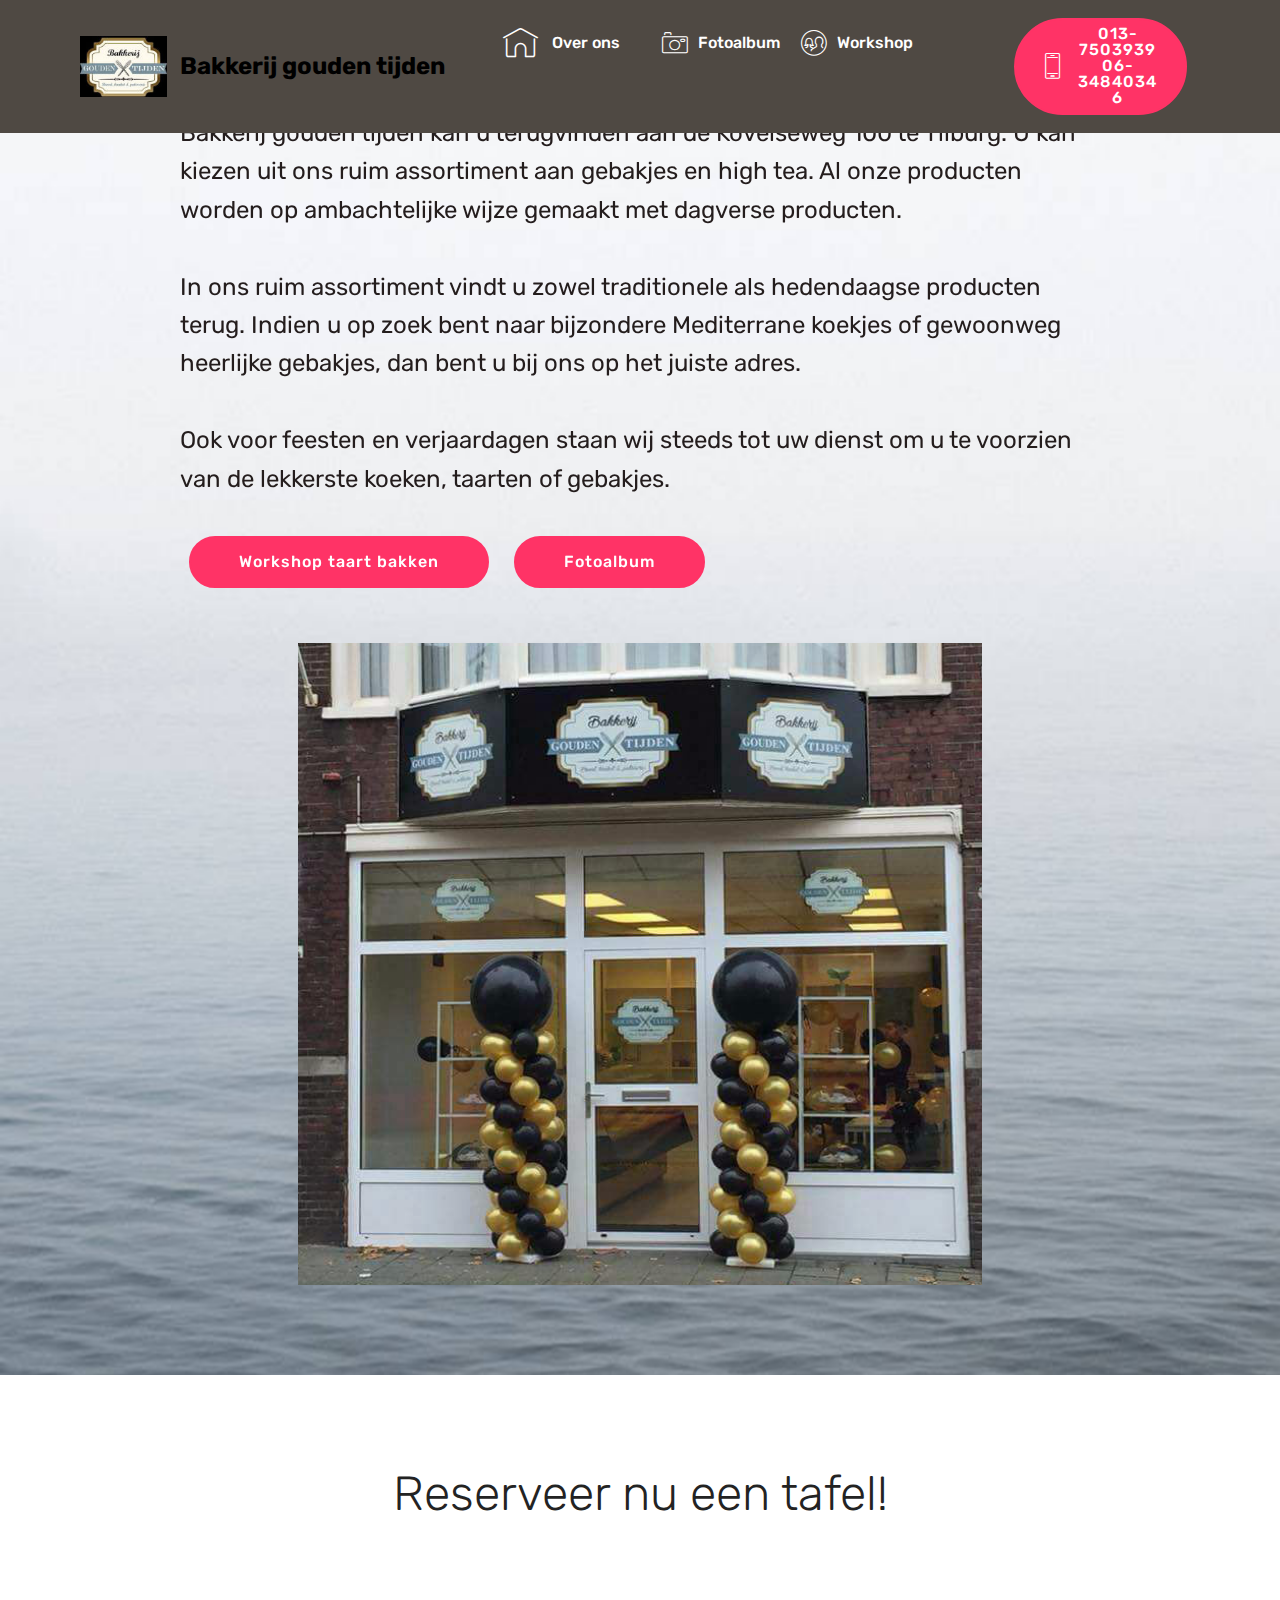
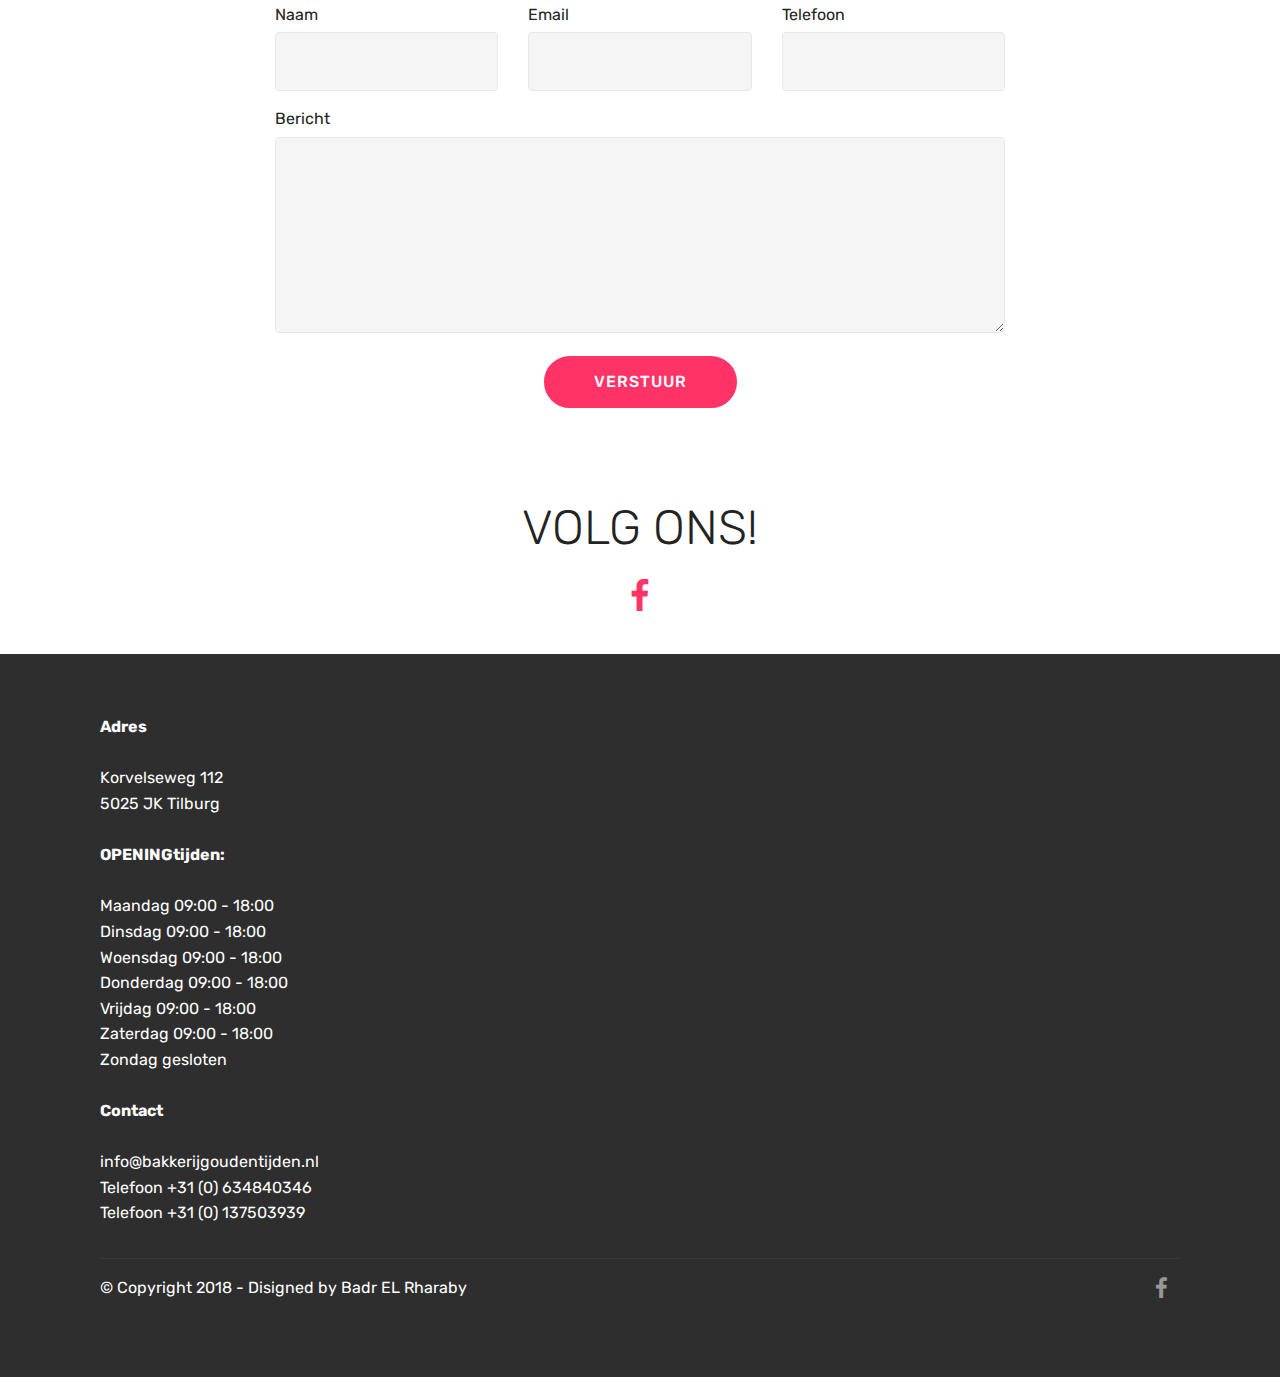
==== commit 844d683c: "create github pages" ====
--- a/index.html
+++ b/index.html
@@ -56,7 +56,7 @@
     </nav>
 </section>
 
-<section class="engine"><a href="https://mobirise.ws/p">open source website creator</a></section><section class="header4 cid-qRaRtnP26d mbr-parallax-background" id="header4-s">
+<section class="engine"><a href="https://mobirise.ws/g">how to create own website</a></section><section class="header4 cid-qRaRtnP26d mbr-parallax-background" id="header4-s">
 
     
 
@@ -103,7 +103,7 @@
                         Bedankt om het formulier in te vullen!
                     </div>
             
-                    <form class="mbr-form" action="https://mobirise.com/" method="post" data-form-title="Mobirise Form"><input type="hidden" name="email" data-form-email="true" value="PNdp8XeYbMkjTJleqFMUQS/16YJw1NssBo35dkM4zRsrhvldEY/77U6c1dZiPjbWBC8SFFbEBg14vTzvutDBOvcJUZpwWncxmSJo+7ZG661r6z3L/tLcrryjTlhvip1u" data-form-field="Email">
+                    <form class="mbr-form" action="https://mobirise.com/" method="post" data-form-title="Mobirise Form"><input type="hidden" name="email" data-form-email="true" value="l6RAPzNRbRzoP5DLga3vBzhpIIsEge4YS7bLqu5T2Kg5wHgonJH/z5sD8uf+A2UzqNpXbTGkDoAB4JPAEPkMhc5QHS6hU0j4X2YDQsfEmoNzJHBoQDW0xZaN7myqBGWM" data-form-field="Email">
                         <div class="row row-sm-offset">
                             <div class="col-md-4 multi-horizontal" data-for="name">
                                 <div class="form-group">
@@ -184,12 +184,12 @@
             <div class="col-12 col-md-3 mbr-fonts-style display-7">
                 <p class="mbr-text">
                     <strong>Adres</strong>
-                    <br><br>Korvelseweg 100<br>5025 JK Tilburg<br>
-                    <br><strong>OPENINGtijden:</strong><strong><br></strong><br>Maandag	09:00 - 17:00<br>Dinsdag	09:00 - 17:00
-<br>Woensdag	09:00 - 17:00
-<br>Donderdag	09:00 - 17:00<br>Vrijdag	09:00 - 17:00
-<br>Zaterdag	09:00 - 17:00
-<br>Zondag	09:00 - 17:00<br>
+                    <br><br>Korvelseweg 112<br>5025 JK Tilburg<br>
+                    <br><strong>OPENINGtijden:</strong><strong><br></strong><br>Maandag	09:00 - 18:00<br>Dinsdag	09:00 - 18:00
+<br>Woensdag	09:00 - 18:00
+<br>Donderdag	09:00 - 18:00<br>Vrijdag	09:00 - 18:00
+<br>Zaterdag	09:00 - 18:00
+<br>Zondag gesloten<br>
                     <br><strong>Contact</strong><br>
                     <br>info@bakkerijgoudentijden.nl &nbsp; &nbsp; Telefoon +31 (0) 634840346<br>Telefoon&nbsp;+31 (0) 137503939</p>
             </div>
@@ -197,7 +197,7 @@
                 <p class="mbr-text"><br><br></p>
             </div>
             <div class="col-12 col-md-6">
-                <div class="google-map"><iframe frameborder="0" style="border:0" src="https://www.google.com/maps/embed/v1/place?key=AIzaSyA0Dx_boXQiwvdz8sJHoYeZNVTdoWONYkU&amp;q=place_id:EitLb3J2ZWxzZXdlZyAxMDAsIDUwMjUgSksgVGlsYnVyZywgTmVkZXJsYW5kIhoSGAoUChIJ70l03Ue-xkcRqpAuy1UqE6YQZA" allowfullscreen=""></iframe></div>
+                <div class="google-map"><iframe frameborder="0" style="border:0" src="https://www.google.com/maps/embed/v1/place?key=AIzaSyA0Dx_boXQiwvdz8sJHoYeZNVTdoWONYkU&amp;q=place_id:ChIJz4N5w0e-xkcRZcbWjVde5bY" allowfullscreen=""></iframe></div>
             </div>
         </div>
         <div class="footer-lower">
--- a/assets/mobirise/css/mbr-additional.css
+++ b/assets/mobirise/css/mbr-additional.css
@@ -2706,6 +2706,12 @@
 .cid-qRF4yO5kuV B {
   color: #ffffff;
 }
+.cid-qRF4yO5kuV DIV {
+  color: #ffffff;
+}
+.cid-qRF4yO5kuV H3 {
+  color: #ffffff;
+}
 .cid-qREXrD8wI4 {
   padding-top: 90px;
   padding-bottom: 90px;
